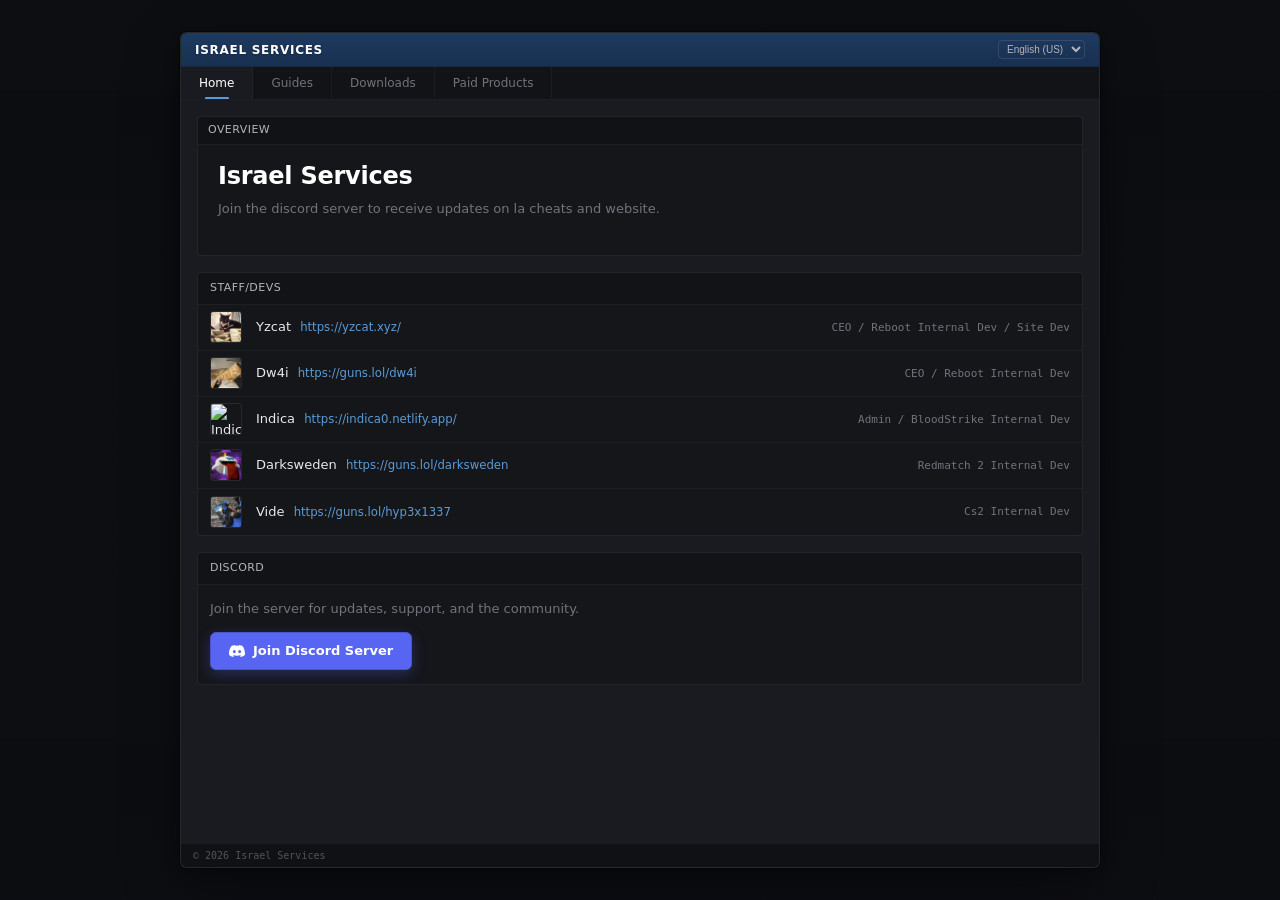
==== index.html @ 6ac948b0 "Add files via upload" ====
<!DOCTYPE html>
<html lang="en">
<head>
  <meta charset="UTF-8">
  <meta name="viewport" content="width=device-width, initial-scale=1">
  <title>Israel Services</title>
  <link rel="icon" href="https://cdn.discordapp.com/attachments/1360691056823373826/1532087254531702794/star_of_david_012-removebg-preview.png?ex=6a6b92f2&is=6a6a4172&hm=dc20c93ca51faea9f51946ade5fdf922f52044cd069295b09a28f26061ce1a10&">
  <link rel="stylesheet" href="css/style.css?v=1.1">
</head>
<body>
  <video class="bg-video" autoplay loop muted playsinline>
    <source src="Background.mp4" type="video/mp4">
  </video>
  <div class="bg-overlay"></div>
  <div class="page">
    <header>
      <span class="titlebar-text">ISRAEL SERVICES</span>
      <select class="lang-select" style="margin-left: auto; background: transparent; color: var(--text-secondary); border: 1px solid rgba(255,255,255,0.1); border-radius: 4px; padding: 2px 4px; font-size: 10px; cursor: pointer; outline: none;">
        <option value="en" style="background: var(--panel);" selected>English (US)</option>
        <option value="ar" style="background: var(--panel);">العربية</option>
        <option value="de" style="background: var(--panel);">Deutsch</option>
        <option value="es" style="background: var(--panel);">Español</option>
        <option value="fr" style="background: var(--panel);">Français</option>
        <option value="hi" style="background: var(--panel);">हिन्दी</option>
        <option value="no" style="background: var(--panel);">Norsk</option>
        <option value="pt" style="background: var(--panel);">Português</option>
        <option value="ru" style="background: var(--panel);">Русский</option>
        <option value="sv" style="background: var(--panel);">Svenska</option>
        <option value="tr" style="background: var(--panel);">Türkçe</option>
      </select>
    </header>
    <nav class="tabs">
      <a class="tab active" href="index.html" aria-current="page" data-i18n="nav_home">Home</a>
      <a class="tab" href="guides.html" data-i18n="nav_guides">Guides</a>
      <a class="tab" href="downloads.html" data-i18n="nav_downloads">Downloads</a>
      <a class="tab" href="paid.html" data-i18n="nav_paid">Paid Products</a>
    </nav>

    <main>
      <section class="hero panel">
        <div class="panel-titlebar" data-i18n="overview">Overview</div>
        <div class="panel-body">
          <h1>Israel Services</h1>
          <p data-i18n="hero_desc">Join the discord server to receive updates on la cheats and website.</p>

        </div>
      </section>

      <section>
        <h2 data-i18n="staff">Staff/Devs</h2>
        <ul>
          <li>
            <img src="assets/images/yzcat.webp" alt="Yzcat" onerror="this.src='assets/images/yzcat.jpg';this.style.display='none'">
            <div>
              <strong>Yzcat</strong> <a href="https://yzcat.xyz/" target="_blank" style="color: var(--accent); text-decoration: none; margin-left: 5px; font-size: 0.9em;">https://yzcat.xyz/</a>
            </div>
            <span>CEO / Reboot Internal Dev / Site Dev</span>
          </li>
          <li>
            <img src="assets/images/dw4i.webp" alt="Dw4i" onerror="this.src='assets/images/dw4i.jpg';this.style.display='none'">
            <div>
              <strong>Dw4i</strong> <a href="https://guns.lol/dw4i" target="_blank" style="color: var(--accent); text-decoration: none; margin-left: 5px; font-size: 0.9em;">https://guns.lol/dw4i</a>
            </div>
            <span>CEO / Reboot Internal Dev</span>
          </li>
          <li>
            <img src="https://cdn.discordapp.com/avatars/1219347439333408848/1c7a207c19d554fa464b6f616b1a1a2a.png?size=512" alt="Indica">
            <div>
              <strong>Indica</strong> <a href="https://indica0.netlify.app/" target="_blank" style="color: var(--accent); text-decoration: none; margin-left: 5px; font-size: 0.9em;">https://indica0.netlify.app/</a>
            </div>
            <span>Admin / BloodStrike Internal Dev</span>
          </li>
          <li>
            <img src="assets/images/darksweden.jpg" alt="darksweden">
            <div>
              <strong>Darksweden</strong> <a href="https://guns.lol/darksweden" target="_blank" style="color: var(--accent); text-decoration: none; margin-left: 5px; font-size: 0.9em;">https://guns.lol/darksweden</a>
            </div>
            <span>Redmatch 2 Internal Dev</span>
          </li>
          <li>
            <img src="assets/images/vide.png" alt="Vide">
            <div>
              <strong>Vide</strong> <a href="https://guns.lol/hyp3x1337" target="_blank" style="color: var(--accent); text-decoration: none; margin-left: 5px; font-size: 0.9em;">https://guns.lol/hyp3x1337</a>
            </div>
            <span>Cs2 Internal Dev</span>
          </li>
        </ul>
      </section>

      <section class="discord">
        <h2>Discord</h2>
        <p data-i18n="discord_desc">Join the server for updates, support, and the community.</p>
        <a class="btn btn-discord" href="https://discord.gg/vZ7yqrrRYp" target="_blank" rel="noopener noreferrer">
          <svg xmlns="http://www.w3.org/2000/svg" width="16" height="16" fill="currentColor" viewBox="0 0 16 16" style="margin-right: 8px;">
            <path d="M13.545 2.907a13.227 13.227 0 0 0-3.257-1.011.05.05 0 0 0-.052.025c-.141.25-.297.577-.406.833a12.19 12.19 0 0 0-3.658 0 8.258 8.258 0 0 0-.412-.833.051.051 0 0 0-.052-.025c-1.125.194-2.22.534-3.257 1.011a.041.041 0 0 0-.021.018C.356 6.024-.213 9.047.066 12.032c.001.014.01.028.021.037a13.276 13.276 0 0 0 3.995 2.02.05.05 0 0 0 .056-.019c.308-.42.582-.863.818-1.329a.05.05 0 0 0-.01-.059.051.051 0 0 0-.018-.011 8.875 8.875 0 0 1-1.248-.595.05.05 0 0 1-.02-.066.051.051 0 0 1 .015-.019c.084-.063.168-.129.248-.195a.05.05 0 0 1 .051-.007c2.619 1.196 5.454 1.196 8.041 0a.052.052 0 0 1 .053.007c.08.066.164.132.248.195a.051.051 0 0 1-.004.085 8.254 8.254 0 0 1-1.249.594.05.05 0 0 0-.03.03.052.052 0 0 0 .003.041c.24.465.515.909.817 1.329a.05.05 0 0 0 .056.019 13.235 13.235 0 0 0 4.001-2.02.049.049 0 0 0 .021-.037c.334-3.451-.559-6.449-2.366-9.106a.034.034 0 0 0-.02-.019Zm-8.198 7.307c-.789 0-1.438-.724-1.438-1.612 0-.889.637-1.613 1.438-1.613.807 0 1.45.73 1.438 1.613 0 .888-.637 1.612-1.438 1.612Zm5.316 0c-.788 0-1.438-.724-1.438-1.612 0-.889.637-1.613 1.438-1.613.807 0 1.451.73 1.438 1.613 0 .888-.631 1.612-1.438 1.612Z"/>
          </svg>
          <span data-i18n="discord_join">Join Discord Server</span>
        </a>
      </section>
    </main>

    <footer>
      <span>&copy; <span id="year"></span> Israel Services</span>
    </footer>
  </div>

  <script src="js/ui.js"></script>
  <script src="js/app.js"></script>
  <script src="js/translations.js"></script>
</body>
</html>
---- css/style.css ----
:root {
  color-scheme: dark;
  --bg: #0d0e12;
  --window: #15161a;
  --panel: #1a1b20;
  --panel-alt: #1e1f24;
  --control: #22232a;
  --control-hover: #2a2b33;
  --border: rgba(255, 255, 255, 0.06);
  --border-strong: rgba(255, 255, 255, 0.1);
  --accent: #5b9bd5;
  --accent-bright: #6ba5e7;
  --accent-dim: rgba(91, 155, 213, 0.15);
  --text: #e8e8ec;
  --text-secondary: #b4b5bc;
  --muted: #71737c;
  --disabled: #51535c;
  --font: "Segoe UI", -apple-system, BlinkMacSystemFont, "Inter", system-ui, sans-serif;
  --mono: "SF Mono", "Cascadia Mono", "JetBrains Mono", Consolas, monospace;
  --transition-fast: 120ms ease;
  --transition: 180ms ease;
}

*, *::before, *::after { box-sizing: border-box; }

html {
  min-height: 100%;
  background: var(--bg);
}

body {
  min-height: 100vh;
  margin: 0;
  padding: 32px;
  color: var(--text);
  background: transparent;
  font: 13px/1.5 var(--font);
  cursor: url('https://cdn.discordapp.com/attachments/1360691056823373826/1532117063576064151/sym66.png?ex=6a6baeb5&is=6a6a5d35&hm=2d549bf773ed6e1cca2a51659a1e5db580adaad75d03bdd988e25ba77d42a55d&'), auto;
  -webkit-font-smoothing: antialiased;
  -moz-osx-font-smoothing: grayscale;
}

.bg-video {
  position: fixed;
  top: 0;
  left: 0;
  width: 100%;
  height: 100%;
  object-fit: cover;
  z-index: -2;
  pointer-events: none;
}

.bg-overlay {
  position: fixed;
  top: 0;
  left: 0;
  width: 100%;
  height: 100%;
  background: linear-gradient(rgba(13, 14, 18, 0.78), rgba(13, 14, 18, 0.88));
  z-index: -1;
  pointer-events: none;
}

a { color: inherit; }

.bg, .page_transition { display: none; }

/* ── Window Shell ── */

.page, .wrap {
  width: min(920px, 100%);
  min-height: calc(100vh - 64px);
  margin: 0 auto;
  display: flex;
  flex-direction: column;
  overflow: hidden;
  background: var(--window);
  border: 1px solid rgba(255, 255, 255, 0.08);
  border-radius: 6px;
  box-shadow:
    0 0 0 1px rgba(0, 0, 0, 0.4),
    0 4px 24px rgba(0, 0, 0, 0.35),
    0 20px 60px rgba(0, 0, 0, 0.25);
}

/* ── Title Bar ── */

header, .hdr {
  display: flex;
  align-items: center;
  min-height: 34px;
  padding: 0 14px;
  background: linear-gradient(180deg, #1e3a5f 0%, #183050 100%);
  border-bottom: 1px solid rgba(0, 0, 0, 0.3);
  border-radius: 6px 6px 0 0;
  flex-shrink: 0;
}

.titlebar-text {
  color: #fff;
  font-size: 12px;
  font-weight: 600;
  letter-spacing: 0.06em;
  text-shadow: 0 1px 2px rgba(0, 0, 0, 0.25);
}

/* ── Tabs ── */

.tabs {
  display: flex;
  align-items: stretch;
  background: #121316;
  border-bottom: 1px solid rgba(255, 255, 255, 0.05);
  flex-shrink: 0;
}

.tab {
  position: relative;
  display: flex;
  align-items: center;
  padding: 0 18px;
  min-height: 32px;
  color: var(--muted);
  background: transparent;
  border: none;
  border-right: 1px solid rgba(255, 255, 255, 0.04);
  font: inherit;
  font-size: 12px;
  text-decoration: none;
  transition: color var(--transition-fast), background var(--transition-fast);
}

.tab::after {
  content: "";
  position: absolute;
  bottom: 0;
  left: 50%;
  width: 0;
  height: 2px;
  background: var(--accent);
  border-radius: 1px 1px 0 0;
  transition: width var(--transition), left var(--transition);
}

.tab:hover {
  color: var(--text-secondary);
  background: rgba(255, 255, 255, 0.03);
}

.tab.active, .tab[aria-current="page"] {
  color: #fff;
  background: var(--panel);
}

.tab.active::after, .tab[aria-current="page"]::after {
  width: 24px;
  left: calc(50% - 12px);
}

/* ── Main Content ── */

main {
  flex: 1;
  padding: 16px;
  background: var(--panel);
  overflow-y: auto;
}

/* ── Panels ── */

.panel {
  background: var(--window);
  border: 1px solid rgba(255, 255, 255, 0.06);
  border-radius: 4px;
  transition: border-color var(--transition);
}

.panel:hover {
  border-color: rgba(255, 255, 255, 0.1);
}

.panel-titlebar {
  display: flex;
  align-items: center;
  height: 28px;
  padding: 0 10px;
  color: var(--text-secondary);
  background: rgba(0, 0, 0, 0.15);
  border-bottom: 1px solid rgba(255, 255, 255, 0.05);
  border-radius: 4px 4px 0 0;
  font-size: 11px;
  font-weight: 500;
  text-transform: uppercase;
  letter-spacing: 0.04em;
}

.panel-body {
  padding: 18px 20px;
}

/* ── Hero ── */

.hero {
  margin: 0 0 16px;
}

.hero h1 {
  margin: 0 0 8px;
  color: #fff;
  font-size: 24px;
  font-weight: 600;
  line-height: 1.15;
  letter-spacing: -0.01em;
}

.hero p {
  max-width: 580px;
  margin: 0 0 18px;
  color: var(--muted);
  font-size: 13px;
  line-height: 1.55;
}

.hero-links {
  display: flex;
  flex-wrap: wrap;
  gap: 8px;
}

/* ── Buttons ── */

.btn, .hero-links a, .item-action {
  display: inline-flex;
  align-items: center;
  justify-content: center;
  white-space: nowrap;
  min-height: 30px;
  padding: 5px 14px;
  color: var(--text);
  background: var(--control);
  border: 1px solid var(--border-strong);
  border-radius: 4px;
  font: inherit;
  font-size: 12px;
  font-weight: 500;
  text-decoration: none;
  cursor: pointer;
  transition:
    background var(--transition-fast),
    border-color var(--transition-fast),
    color var(--transition-fast),
    transform 80ms ease;
}

.btn:hover, .hero-links a:hover, .item-action:hover {
  color: #fff;
  background: var(--control-hover);
  border-color: rgba(255, 255, 255, 0.15);
}

.btn:active, .hero-links a:active, .item-action:active {
  transform: scale(0.98);
}

.btn-accent {
  background: var(--accent);
  border-color: rgba(91, 155, 213, 0.4);
  color: #fff;
}

.btn-accent:hover {
  background: var(--accent-bright);
  border-color: rgba(91, 155, 213, 0.6);
}

.btn-discord {
  background: #5865F2;
  border: 1px solid #4a54c9;
  color: #fff;
  font-size: 13px;
  font-weight: 600;
  padding: 8px 18px;
  min-height: 38px;
  border-radius: 6px;
  box-shadow: 0 4px 14px rgba(88, 101, 242, 0.3);
  transition: all 0.2s ease;
}

.btn-discord:hover {
  background: #4752c4;
  border-color: #3f49ad;
  box-shadow: 0 6px 20px rgba(88, 101, 242, 0.45);
  transform: translateY(-2px);
  color: #fff;
}

/* ── Sections (Owners, Discord) ── */

section {
  margin: 16px 0 0;
  background: var(--window);
  border: 1px solid rgba(255, 255, 255, 0.06);
  border-radius: 4px;
  overflow: hidden;
}

section h2 {
  display: flex;
  align-items: center;
  height: 32px;
  margin: 0;
  padding: 0 12px;
  color: var(--text-secondary);
  background: rgba(0, 0, 0, 0.15);
  border-bottom: 1px solid rgba(255, 255, 255, 0.05);
  font-size: 11px;
  font-weight: 500;
  text-transform: uppercase;
  letter-spacing: 0.04em;
}

section ul {
  list-style: none;
  margin: 0;
  padding: 0;
}

section li {
  display: grid;
  grid-template-columns: 36px 1fr auto;
  align-items: center;
  gap: 10px;
  min-height: 46px;
  padding: 6px 12px;
  color: var(--text);
  border-bottom: 1px solid rgba(255, 255, 255, 0.04);
  text-decoration: none;
  transition: background var(--transition-fast);
}

section li:last-child { border-bottom: 0; }

section li:hover { background: rgba(255, 255, 255, 0.03); }

section li img {
  width: 32px;
  height: 32px;
  object-fit: cover;
  border-radius: 3px;
  border: 1px solid rgba(255, 255, 255, 0.08);
}

section li strong {
  color: var(--text);
  font-weight: 500;
  font-size: 13px;
}

section li span {
  color: var(--muted);
  font: 11px var(--mono);
}

.discord {
  background: var(--window);
}

.discord p {
  margin: 14px 12px;
  color: var(--muted);
  font-size: 13px;
}

.discord > a {
  margin: 0 12px 14px;
}

/* ── Back Button ── */

.back {
  display: inline-flex;
  align-items: center;
  min-height: 28px;
  margin: 0 0 14px;
  padding: 4px 12px;
  color: var(--muted);
  background: transparent;
  border: 1px solid var(--border);
  border-radius: 4px;
  font-size: 12px;
  text-decoration: none;
  transition: color var(--transition-fast), background var(--transition-fast), border-color var(--transition-fast);
}

.back:hover {
  color: var(--text);
  background: rgba(255, 255, 255, 0.04);
  border-color: var(--border-strong);
}

/* ── Data Table ── */

.items {
  background: var(--window);
  border: 1px solid rgba(255, 255, 255, 0.06);
  border-radius: 4px;
  overflow: hidden;
}

.item-columns {
  display: grid;
  grid-template-columns: 90px 180px 1fr 130px;
  min-height: 28px;
  color: var(--muted);
  background: rgba(0, 0, 0, 0.2);
  border-bottom: 1px solid rgba(255, 255, 255, 0.05);
  font: 500 10px/1 var(--mono);
  text-transform: uppercase;
  letter-spacing: 0.04em;
}

.item-columns span {
  display: flex;
  align-items: center;
  padding: 0 12px;
  border-right: 1px solid rgba(255, 255, 255, 0.04);
}

.item-columns span:last-child { border-right: 0; }

.item {
  display: grid;
  grid-template-columns: 90px 180px 1fr 130px;
  align-items: center;
  min-height: 54px;
  border-bottom: 1px solid rgba(255, 255, 255, 0.04);
  transition: background var(--transition-fast), box-shadow var(--transition-fast);
}

.item:last-child { border-bottom: 0; }

.item:hover {
  background: rgba(255, 255, 255, 0.025);
  box-shadow: inset 2px 0 0 var(--accent);
}

.item-top, .item h3, .item p, .item-action {
  margin: 0;
  padding: 8px 12px;
}

.item-top {
  border-right: 1px solid rgba(255, 255, 255, 0.04);
}

.item-tag {
  display: block;
  color: var(--accent);
  font: 600 11px var(--mono);
}

.item-meta {
  display: block;
  margin-top: 2px;
  color: var(--disabled);
  font: 10px var(--mono);
}

.item h3 {
  color: var(--text);
  font-size: 12.5px;
  font-weight: 500;
}

.item p {
  color: var(--muted);
  font-size: 11.5px;
  line-height: 1.45;
}

.item-action {
  min-height: 26px;
  margin-right: 10px;
  padding: 3px 10px;
  font-size: 11.5px;
}

/* ── Footer ── */

footer, .ftr {
  display: block;
  padding: 6px 12px;
  color: var(--disabled);
  background: rgba(0, 0, 0, 0.25);
  border-top: 1px solid rgba(255, 255, 255, 0.04);
  font: 10px var(--mono);
  flex-shrink: 0;
}

/* ── Product Cards ── */

.product-grid {
  display: grid;
  grid-template-columns: repeat(auto-fill, minmax(280px, 1fr));
  gap: 20px;
}

.product-card {
  background: #111111;
  border: 1px solid rgba(255, 255, 255, 0.05);
  border-radius: 8px;
  overflow: hidden;
  display: flex;
  flex-direction: column;
  transition: transform 0.2s ease, box-shadow 0.2s ease;
}

.product-card:hover {
  transform: translateY(-4px);
  box-shadow: 0 10px 24px rgba(0,0,0,0.5);
  border-color: rgba(255, 255, 255, 0.1);
}

.product-card-img {
  width: 100%;
  height: 160px;
  object-fit: cover;
  background: linear-gradient(135deg, #1f1f1f, #2a2a2a);
  position: relative;
  display: flex;
  align-items: center;
  justify-content: center;
  color: rgba(255, 255, 255, 0.2);
  font-size: 12px;
}

.product-status-badge {
  position: absolute;
  top: 10px;
  left: 10px;
  background: #22c55e;
  color: #fff;
  font-size: 10px;
  font-weight: 700;
  padding: 4px 8px;
  border-radius: 4px;
  text-transform: uppercase;
}

.product-card-body {
  padding: 18px;
  display: flex;
  flex-direction: column;
  flex: 1;
}

.product-meta {
  display: flex;
  justify-content: space-between;
  align-items: center;
  margin-bottom: 12px;
  font-size: 11px;
}

.product-featured {
  background: rgba(239, 68, 68, 0.15);
  color: #ef4444;
  padding: 4px 8px;
  border-radius: 4px;
  font-weight: 700;
  text-transform: uppercase;
  letter-spacing: 0.05em;
}

.product-stock {
  color: var(--muted);
  display: flex;
  align-items: center;
  gap: 5px;
  font-weight: 600;
}

.product-stock.out { color: #ef4444; }
.product-stock.in { color: #22c55e; }

.product-stock-dot {
  width: 6px;
  height: 6px;
  border-radius: 50%;
  background: currentColor;
}

.product-card h3 {
  margin: 0 0 16px;
  font-size: 18px;
  font-weight: 700;
  color: #fff;
}

.product-price-label {
  font-size: 10px;
  color: var(--muted);
  text-transform: uppercase;
  font-weight: 700;
  letter-spacing: 0.05em;
  margin-bottom: 2px;
}

.product-price {
  font-size: 26px;
  font-weight: 700;
  color: #fff;
  margin: 0 0 16px;
}

.product-features {
  list-style: none;
  padding: 0;
  margin: 0 0 20px;
  font-size: 13px;
  color: var(--muted);
}

.product-features li {
  display: flex;
  align-items: center;
  gap: 8px;
  margin-bottom: 8px;
}

.product-features svg {
  color: #ef4444;
}

.btn-purchase {
  margin-top: auto;
  width: 100%;
  padding: 14px;
  background: #ef4444;
  color: #fff;
  border: none;
  border-radius: 6px;
  font-weight: 700;
  font-size: 14px;
  cursor: pointer;
  transition: background 0.2s ease, transform 80ms ease;
  display: inline-flex;
  justify-content: center;
  align-items: center;
  gap: 6px;
  text-decoration: none;
}

.btn-purchase:hover {
  background: #dc2626;
  color: #fff;
}
.btn-purchase:active {
  transform: scale(0.98);
}

/* ── Modal ── */

.modal {
  position: fixed;
  top: 0;
  left: 0;
  width: 100%;
  height: 100%;
  background: rgba(0, 0, 0, 0.7);
  backdrop-filter: blur(4px);
  display: flex;
  align-items: center;
  justify-content: center;
  z-index: 10000;
  opacity: 0;
  pointer-events: none;
  transition: opacity 0.2s ease;
}

.modal.active {
  opacity: 1;
  pointer-events: auto;
}

.modal-content {
  background: #151515;
  border: 1px solid rgba(255, 255, 255, 0.08);
  border-radius: 8px;
  width: 100%;
  max-width: 400px;
  padding: 24px;
  transform: translateY(20px);
  transition: transform 0.2s ease;
  box-shadow: 0 10px 30px rgba(0,0,0,0.8);
  position: relative;
}

.modal.active .modal-content {
  transform: translateY(0);
}

.modal-close {
  position: absolute;
  top: 16px;
  right: 16px;
  background: none;
  border: none;
  color: var(--muted);
  cursor: pointer;
  padding: 4px;
}

.modal-close:hover {
  color: #fff;
}

.modal h3 {
  margin: 0 0 8px;
  font-size: 18px;
  color: #fff;
}

.modal p {
  margin: 0 0 20px;
  font-size: 13px;
  color: var(--muted);
}

.sub-options {
  display: flex;
  flex-direction: column;
  gap: 10px;
}

.sub-btn {
  display: flex;
  justify-content: space-between;
  align-items: center;
  padding: 14px 16px;
  background: rgba(255,255,255,0.03);
  border: 1px solid rgba(255,255,255,0.1);
  border-radius: 6px;
  color: #fff;
  font-family: inherit;
  font-weight: 600;
  font-size: 14px;
  cursor: pointer;
  transition: all 0.2s ease;
  text-decoration: none;
}

.sub-btn:hover {
  background: rgba(239, 68, 68, 0.1);
  border-color: #ef4444;
  color: #ef4444;
}

.sub-btn:active {
  transform: scale(0.98);
}

/* ── Responsive ── */

@media (max-width: 720px) {
  body { padding: 12px; }
  .page, .wrap { min-height: calc(100vh - 24px); border-radius: 4px; }
  header, .hdr { min-height: 30px; border-radius: 4px 4px 0 0; }
  .tabs { width: 100%; overflow-x: auto; -webkit-overflow-scrolling: touch; }
  .tab { flex: 1; justify-content: center; min-width: 0; min-height: 34px; padding: 0 10px; font-size: 11px; }
  main { padding: 10px; }
  .item { grid-template-columns: 70px 1fr auto; }
  .item-columns { grid-template-columns: 70px 1fr 100px; }
  .item-columns span:nth-child(3) { display: none; }
  .item p { grid-column: 2 / -1; padding-top: 0; }
  .item-action { grid-column: 3; grid-row: 1; }
}

@media (max-width: 480px) {
  body { padding: 0; }
  .page, .wrap { min-height: 100vh; border: 0; border-radius: 0; box-shadow: none; }
  header, .hdr { border-radius: 0; }
  .item { display: block; padding: 10px 12px; }
  .item-columns { display: none; }
  .item-top, .item h3, .item p { padding: 2px 0; border: 0; }
  .item-meta { display: inline; margin-left: 6px; }
  .item-action { margin: 8px 0 0; }
  section li { grid-template-columns: 30px 1fr; }
  section li span { grid-column: 2; }
}
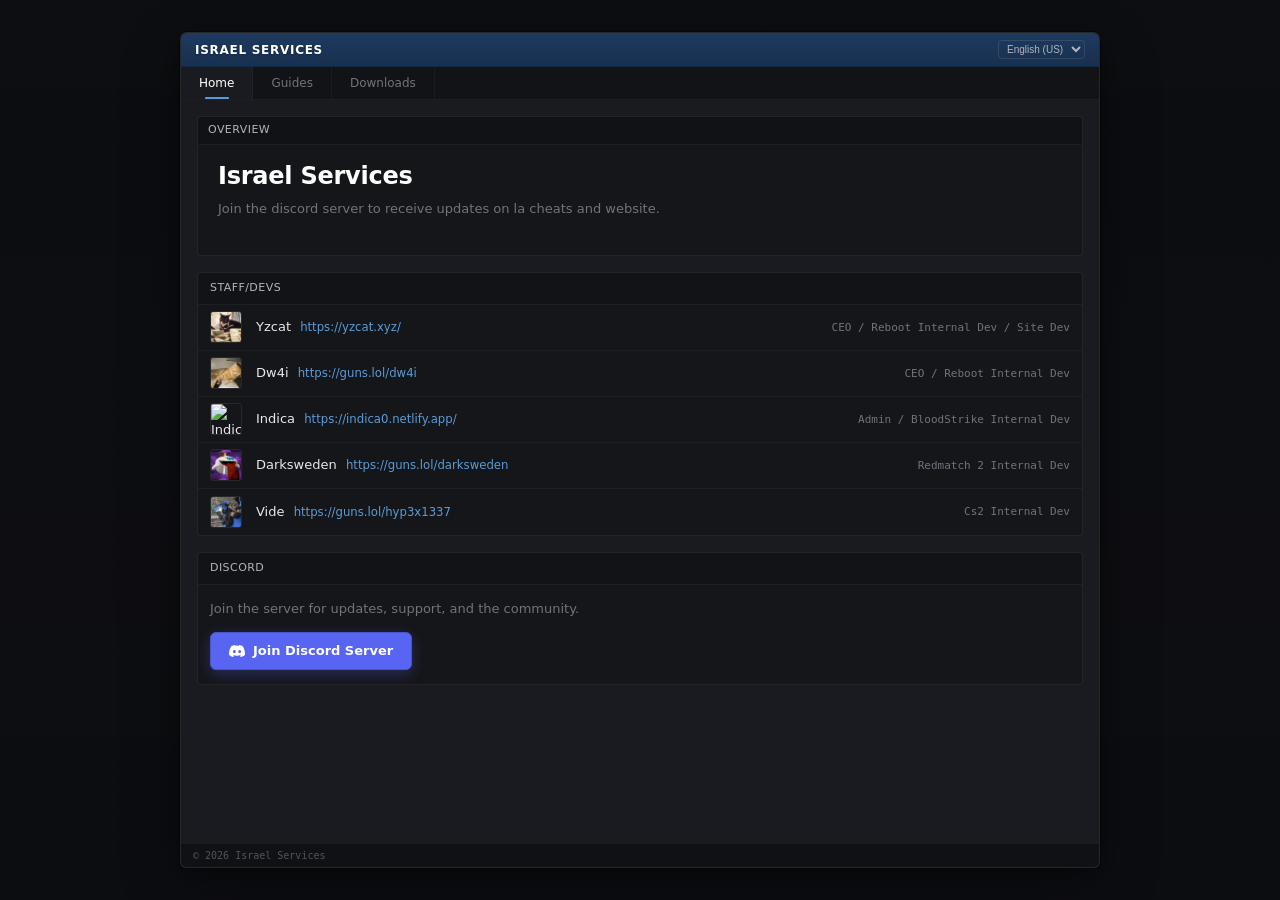
==== commit 06771d50: "Add files via upload" ====
--- a/index.html
+++ b/index.html
@@ -1,111 +1,111 @@
-<!DOCTYPE html>
-<html lang="en">
-<head>
-  <meta charset="UTF-8">
-  <meta name="viewport" content="width=device-width, initial-scale=1">
-  <title>Israel Services</title>
-  <link rel="icon" href="https://cdn.discordapp.com/attachments/1360691056823373826/1532087254531702794/star_of_david_012-removebg-preview.png?ex=6a6b92f2&is=6a6a4172&hm=dc20c93ca51faea9f51946ade5fdf922f52044cd069295b09a28f26061ce1a10&">
-  <link rel="stylesheet" href="css/style.css?v=1.1">
-</head>
-<body>
-  <video class="bg-video" autoplay loop muted playsinline>
-    <source src="Background.mp4" type="video/mp4">
-  </video>
-  <div class="bg-overlay"></div>
-  <div class="page">
-    <header>
-      <span class="titlebar-text">ISRAEL SERVICES</span>
-      <select class="lang-select" style="margin-left: auto; background: transparent; color: var(--text-secondary); border: 1px solid rgba(255,255,255,0.1); border-radius: 4px; padding: 2px 4px; font-size: 10px; cursor: pointer; outline: none;">
-        <option value="en" style="background: var(--panel);" selected>English (US)</option>
-        <option value="ar" style="background: var(--panel);">العربية</option>
-        <option value="de" style="background: var(--panel);">Deutsch</option>
-        <option value="es" style="background: var(--panel);">Español</option>
-        <option value="fr" style="background: var(--panel);">Français</option>
-        <option value="hi" style="background: var(--panel);">हिन्दी</option>
-        <option value="no" style="background: var(--panel);">Norsk</option>
-        <option value="pt" style="background: var(--panel);">Português</option>
-        <option value="ru" style="background: var(--panel);">Русский</option>
-        <option value="sv" style="background: var(--panel);">Svenska</option>
-        <option value="tr" style="background: var(--panel);">Türkçe</option>
-      </select>
-    </header>
-    <nav class="tabs">
-      <a class="tab active" href="index.html" aria-current="page" data-i18n="nav_home">Home</a>
-      <a class="tab" href="guides.html" data-i18n="nav_guides">Guides</a>
-      <a class="tab" href="downloads.html" data-i18n="nav_downloads">Downloads</a>
-      <a class="tab" href="paid.html" data-i18n="nav_paid">Paid Products</a>
-    </nav>
-
-    <main>
-      <section class="hero panel">
-        <div class="panel-titlebar" data-i18n="overview">Overview</div>
-        <div class="panel-body">
-          <h1>Israel Services</h1>
-          <p data-i18n="hero_desc">Join the discord server to receive updates on la cheats and website.</p>
-
-        </div>
-      </section>
-
-      <section>
-        <h2 data-i18n="staff">Staff/Devs</h2>
-        <ul>
-          <li>
-            <img src="assets/images/yzcat.webp" alt="Yzcat" onerror="this.src='assets/images/yzcat.jpg';this.style.display='none'">
-            <div>
-              <strong>Yzcat</strong> <a href="https://yzcat.xyz/" target="_blank" style="color: var(--accent); text-decoration: none; margin-left: 5px; font-size: 0.9em;">https://yzcat.xyz/</a>
-            </div>
-            <span>CEO / Reboot Internal Dev / Site Dev</span>
-          </li>
-          <li>
-            <img src="assets/images/dw4i.webp" alt="Dw4i" onerror="this.src='assets/images/dw4i.jpg';this.style.display='none'">
-            <div>
-              <strong>Dw4i</strong> <a href="https://guns.lol/dw4i" target="_blank" style="color: var(--accent); text-decoration: none; margin-left: 5px; font-size: 0.9em;">https://guns.lol/dw4i</a>
-            </div>
-            <span>CEO / Reboot Internal Dev</span>
-          </li>
-          <li>
-            <img src="https://cdn.discordapp.com/avatars/1219347439333408848/1c7a207c19d554fa464b6f616b1a1a2a.png?size=512" alt="Indica">
-            <div>
-              <strong>Indica</strong> <a href="https://indica0.netlify.app/" target="_blank" style="color: var(--accent); text-decoration: none; margin-left: 5px; font-size: 0.9em;">https://indica0.netlify.app/</a>
-            </div>
-            <span>Admin / BloodStrike Internal Dev</span>
-          </li>
-          <li>
-            <img src="assets/images/darksweden.jpg" alt="darksweden">
-            <div>
-              <strong>Darksweden</strong> <a href="https://guns.lol/darksweden" target="_blank" style="color: var(--accent); text-decoration: none; margin-left: 5px; font-size: 0.9em;">https://guns.lol/darksweden</a>
-            </div>
-            <span>Redmatch 2 Internal Dev</span>
-          </li>
-          <li>
-            <img src="assets/images/vide.png" alt="Vide">
-            <div>
-              <strong>Vide</strong> <a href="https://guns.lol/hyp3x1337" target="_blank" style="color: var(--accent); text-decoration: none; margin-left: 5px; font-size: 0.9em;">https://guns.lol/hyp3x1337</a>
-            </div>
-            <span>Cs2 Internal Dev</span>
-          </li>
-        </ul>
-      </section>
-
-      <section class="discord">
-        <h2>Discord</h2>
-        <p data-i18n="discord_desc">Join the server for updates, support, and the community.</p>
-        <a class="btn btn-discord" href="https://discord.gg/vZ7yqrrRYp" target="_blank" rel="noopener noreferrer">
-          <svg xmlns="http://www.w3.org/2000/svg" width="16" height="16" fill="currentColor" viewBox="0 0 16 16" style="margin-right: 8px;">
-            <path d="M13.545 2.907a13.227 13.227 0 0 0-3.257-1.011.05.05 0 0 0-.052.025c-.141.25-.297.577-.406.833a12.19 12.19 0 0 0-3.658 0 8.258 8.258 0 0 0-.412-.833.051.051 0 0 0-.052-.025c-1.125.194-2.22.534-3.257 1.011a.041.041 0 0 0-.021.018C.356 6.024-.213 9.047.066 12.032c.001.014.01.028.021.037a13.276 13.276 0 0 0 3.995 2.02.05.05 0 0 0 .056-.019c.308-.42.582-.863.818-1.329a.05.05 0 0 0-.01-.059.051.051 0 0 0-.018-.011 8.875 8.875 0 0 1-1.248-.595.05.05 0 0 1-.02-.066.051.051 0 0 1 .015-.019c.084-.063.168-.129.248-.195a.05.05 0 0 1 .051-.007c2.619 1.196 5.454 1.196 8.041 0a.052.052 0 0 1 .053.007c.08.066.164.132.248.195a.051.051 0 0 1-.004.085 8.254 8.254 0 0 1-1.249.594.05.05 0 0 0-.03.03.052.052 0 0 0 .003.041c.24.465.515.909.817 1.329a.05.05 0 0 0 .056.019 13.235 13.235 0 0 0 4.001-2.02.049.049 0 0 0 .021-.037c.334-3.451-.559-6.449-2.366-9.106a.034.034 0 0 0-.02-.019Zm-8.198 7.307c-.789 0-1.438-.724-1.438-1.612 0-.889.637-1.613 1.438-1.613.807 0 1.45.73 1.438 1.613 0 .888-.637 1.612-1.438 1.612Zm5.316 0c-.788 0-1.438-.724-1.438-1.612 0-.889.637-1.613 1.438-1.613.807 0 1.451.73 1.438 1.613 0 .888-.631 1.612-1.438 1.612Z"/>
-          </svg>
-          <span data-i18n="discord_join">Join Discord Server</span>
-        </a>
-      </section>
-    </main>
-
-    <footer>
-      <span>&copy; <span id="year"></span> Israel Services</span>
-    </footer>
-  </div>
-
-  <script src="js/ui.js"></script>
-  <script src="js/app.js"></script>
-  <script src="js/translations.js"></script>
-</body>
-</html>
+<!DOCTYPE html>
+<html lang="en">
+<head>
+  <meta charset="UTF-8">
+  <meta name="viewport" content="width=device-width, initial-scale=1">
+  <title>Israel Services</title>
+  <link rel="icon" href="https://cdn.discordapp.com/attachments/1360691056823373826/1532087254531702794/star_of_david_012-removebg-preview.png?ex=6a6b92f2&is=6a6a4172&hm=dc20c93ca51faea9f51946ade5fdf922f52044cd069295b09a28f26061ce1a10&">
+  <link rel="stylesheet" href="css/style.css?v=1.1">
+</head>
+<body>
+  <video class="bg-video" autoplay loop muted playsinline>
+    <source src="Background.mp4" type="video/mp4">
+  </video>
+  <div class="bg-overlay"></div>
+  <div class="page">
+    <header>
+      <span class="titlebar-text">ISRAEL SERVICES</span>
+      <select class="lang-select" style="margin-left: auto; background: transparent; color: var(--text-secondary); border: 1px solid rgba(255,255,255,0.1); border-radius: 4px; padding: 2px 4px; font-size: 10px; cursor: pointer; outline: none;">
+        <option value="en" style="background: var(--panel);" selected>English (US)</option>
+        <option value="ar" style="background: var(--panel);">العربية</option>
+        <option value="de" style="background: var(--panel);">Deutsch</option>
+        <option value="es" style="background: var(--panel);">Español</option>
+        <option value="fr" style="background: var(--panel);">Français</option>
+        <option value="hi" style="background: var(--panel);">हिन्दी</option>
+        <option value="no" style="background: var(--panel);">Norsk</option>
+        <option value="pt" style="background: var(--panel);">Português</option>
+        <option value="ru" style="background: var(--panel);">Русский</option>
+        <option value="sv" style="background: var(--panel);">Svenska</option>
+        <option value="tr" style="background: var(--panel);">Türkçe</option>
+      </select>
+    </header>
+    <nav class="tabs">
+      <a class="tab active" href="index.html" aria-current="page" data-i18n="nav_home">Home</a>
+      <a class="tab" href="guides.html" data-i18n="nav_guides">Guides</a>
+      <a class="tab" href="downloads.html" data-i18n="nav_downloads">Downloads</a>
+
+    </nav>
+
+    <main>
+      <section class="hero panel">
+        <div class="panel-titlebar" data-i18n="overview">Overview</div>
+        <div class="panel-body">
+          <h1>Israel Services</h1>
+          <p data-i18n="hero_desc">Join the discord server to receive updates on la cheats and website.</p>
+
+        </div>
+      </section>
+
+      <section>
+        <h2 data-i18n="staff">Staff/Devs</h2>
+        <ul>
+          <li>
+            <img src="assets/images/yzcat.webp" alt="Yzcat" onerror="this.src='assets/images/yzcat.jpg';this.style.display='none'">
+            <div>
+              <strong>Yzcat</strong> <a href="https://yzcat.xyz/" target="_blank" style="color: var(--accent); text-decoration: none; margin-left: 5px; font-size: 0.9em;">https://yzcat.xyz/</a>
+            </div>
+            <span>CEO / Reboot Internal Dev / Site Dev</span>
+          </li>
+          <li>
+            <img src="assets/images/dw4i.webp" alt="Dw4i" onerror="this.src='assets/images/dw4i.jpg';this.style.display='none'">
+            <div>
+              <strong>Dw4i</strong> <a href="https://guns.lol/dw4i" target="_blank" style="color: var(--accent); text-decoration: none; margin-left: 5px; font-size: 0.9em;">https://guns.lol/dw4i</a>
+            </div>
+            <span>CEO / Reboot Internal Dev</span>
+          </li>
+          <li>
+            <img src="https://cdn.discordapp.com/avatars/1219347439333408848/1c7a207c19d554fa464b6f616b1a1a2a.png?size=512" alt="Indica">
+            <div>
+              <strong>Indica</strong> <a href="https://indica0.netlify.app/" target="_blank" style="color: var(--accent); text-decoration: none; margin-left: 5px; font-size: 0.9em;">https://indica0.netlify.app/</a>
+            </div>
+            <span>Admin / BloodStrike Internal Dev</span>
+          </li>
+          <li>
+            <img src="assets/images/darksweden.jpg" alt="darksweden">
+            <div>
+              <strong>Darksweden</strong> <a href="https://guns.lol/darksweden" target="_blank" style="color: var(--accent); text-decoration: none; margin-left: 5px; font-size: 0.9em;">https://guns.lol/darksweden</a>
+            </div>
+            <span>Redmatch 2 Internal Dev</span>
+          </li>
+          <li>
+            <img src="assets/images/vide.png" alt="Vide">
+            <div>
+              <strong>Vide</strong> <a href="https://guns.lol/hyp3x1337" target="_blank" style="color: var(--accent); text-decoration: none; margin-left: 5px; font-size: 0.9em;">https://guns.lol/hyp3x1337</a>
+            </div>
+            <span>Cs2 Internal Dev</span>
+          </li>
+        </ul>
+      </section>
+
+      <section class="discord">
+        <h2>Discord</h2>
+        <p data-i18n="discord_desc">Join the server for updates, support, and the community.</p>
+        <a class="btn btn-discord" href="https://discord.gg/vZ7yqrrRYp" target="_blank" rel="noopener noreferrer">
+          <svg xmlns="http://www.w3.org/2000/svg" width="16" height="16" fill="currentColor" viewBox="0 0 16 16" style="margin-right: 8px;">
+            <path d="M13.545 2.907a13.227 13.227 0 0 0-3.257-1.011.05.05 0 0 0-.052.025c-.141.25-.297.577-.406.833a12.19 12.19 0 0 0-3.658 0 8.258 8.258 0 0 0-.412-.833.051.051 0 0 0-.052-.025c-1.125.194-2.22.534-3.257 1.011a.041.041 0 0 0-.021.018C.356 6.024-.213 9.047.066 12.032c.001.014.01.028.021.037a13.276 13.276 0 0 0 3.995 2.02.05.05 0 0 0 .056-.019c.308-.42.582-.863.818-1.329a.05.05 0 0 0-.01-.059.051.051 0 0 0-.018-.011 8.875 8.875 0 0 1-1.248-.595.05.05 0 0 1-.02-.066.051.051 0 0 1 .015-.019c.084-.063.168-.129.248-.195a.05.05 0 0 1 .051-.007c2.619 1.196 5.454 1.196 8.041 0a.052.052 0 0 1 .053.007c.08.066.164.132.248.195a.051.051 0 0 1-.004.085 8.254 8.254 0 0 1-1.249.594.05.05 0 0 0-.03.03.052.052 0 0 0 .003.041c.24.465.515.909.817 1.329a.05.05 0 0 0 .056.019 13.235 13.235 0 0 0 4.001-2.02.049.049 0 0 0 .021-.037c.334-3.451-.559-6.449-2.366-9.106a.034.034 0 0 0-.02-.019Zm-8.198 7.307c-.789 0-1.438-.724-1.438-1.612 0-.889.637-1.613 1.438-1.613.807 0 1.45.73 1.438 1.613 0 .888-.637 1.612-1.438 1.612Zm5.316 0c-.788 0-1.438-.724-1.438-1.612 0-.889.637-1.613 1.438-1.613.807 0 1.451.73 1.438 1.613 0 .888-.631 1.612-1.438 1.612Z"/>
+          </svg>
+          <span data-i18n="discord_join">Join Discord Server</span>
+        </a>
+      </section>
+    </main>
+
+    <footer>
+      <span>&copy; <span id="year"></span> Israel Services</span>
+    </footer>
+  </div>
+
+  <script src="js/ui.js"></script>
+  <script src="js/app.js"></script>
+  <script src="js/translations.js"></script>
+</body>
+</html>
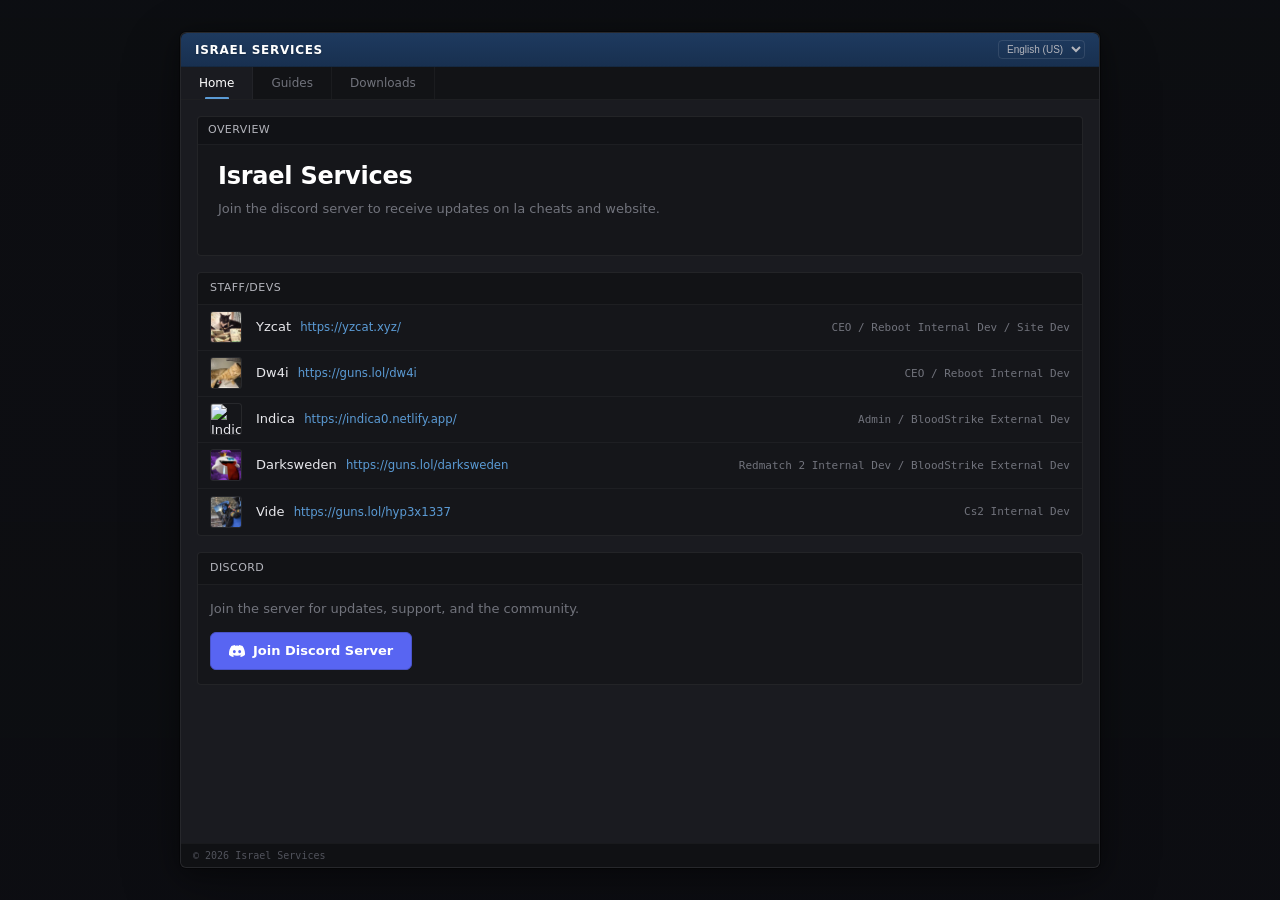
==== commit 98efc4ec: "Add files via upload" ====
--- a/index.html
+++ b/index.html
@@ -68,14 +68,14 @@
             <div>
               <strong>Indica</strong> <a href="https://indica0.netlify.app/" target="_blank" style="color: var(--accent); text-decoration: none; margin-left: 5px; font-size: 0.9em;">https://indica0.netlify.app/</a>
             </div>
-            <span>Admin / BloodStrike Internal Dev</span>
+            <span>Admin / BloodStrike External Dev</span>
           </li>
           <li>
             <img src="assets/images/darksweden.jpg" alt="darksweden">
             <div>
               <strong>Darksweden</strong> <a href="https://guns.lol/darksweden" target="_blank" style="color: var(--accent); text-decoration: none; margin-left: 5px; font-size: 0.9em;">https://guns.lol/darksweden</a>
             </div>
-            <span>Redmatch 2 Internal Dev</span>
+            <span>Redmatch 2 Internal Dev / BloodStrike External Dev</span>
           </li>
           <li>
             <img src="assets/images/vide.png" alt="Vide">
--- a/css/style.css
+++ b/css/style.css
@@ -283,15 +283,12 @@
   padding: 8px 18px;
   min-height: 38px;
   border-radius: 6px;
-  box-shadow: 0 4px 14px rgba(88, 101, 242, 0.3);
   transition: all 0.2s ease;
 }
 
 .btn-discord:hover {
   background: #4752c4;
   border-color: #3f49ad;
-  box-shadow: 0 6px 20px rgba(88, 101, 242, 0.45);
-  transform: translateY(-2px);
   color: #fff;
 }
 
@@ -789,3 +786,31 @@
   section li { grid-template-columns: 30px 1fr; }
   section li span { grid-column: 2; }
 }
+
+/* Snowflakes */
+.snowflake {
+  position: fixed;
+  top: -10vh;
+  color: #add8e6; /* Light Blue */
+  font-family: Arial, sans-serif;
+  text-shadow: 0 0 10px rgba(91, 155, 213, 0.8), 0 0 20px rgba(91, 155, 213, 0.6);
+  pointer-events: none;
+  z-index: -1; /* Placed between video and content */
+  user-select: none;
+  will-change: transform, top;
+}
+
+@keyframes fall {
+  0% {
+    top: -10vh;
+  }
+  100% {
+    top: 110vh;
+  }
+}
+@keyframes sway {
+  0% { transform: translateX(0px) rotate(0deg); }
+  33% { transform: translateX(30px) rotate(120deg); }
+  66% { transform: translateX(-30px) rotate(240deg); }
+  100% { transform: translateX(0px) rotate(360deg); }
+}
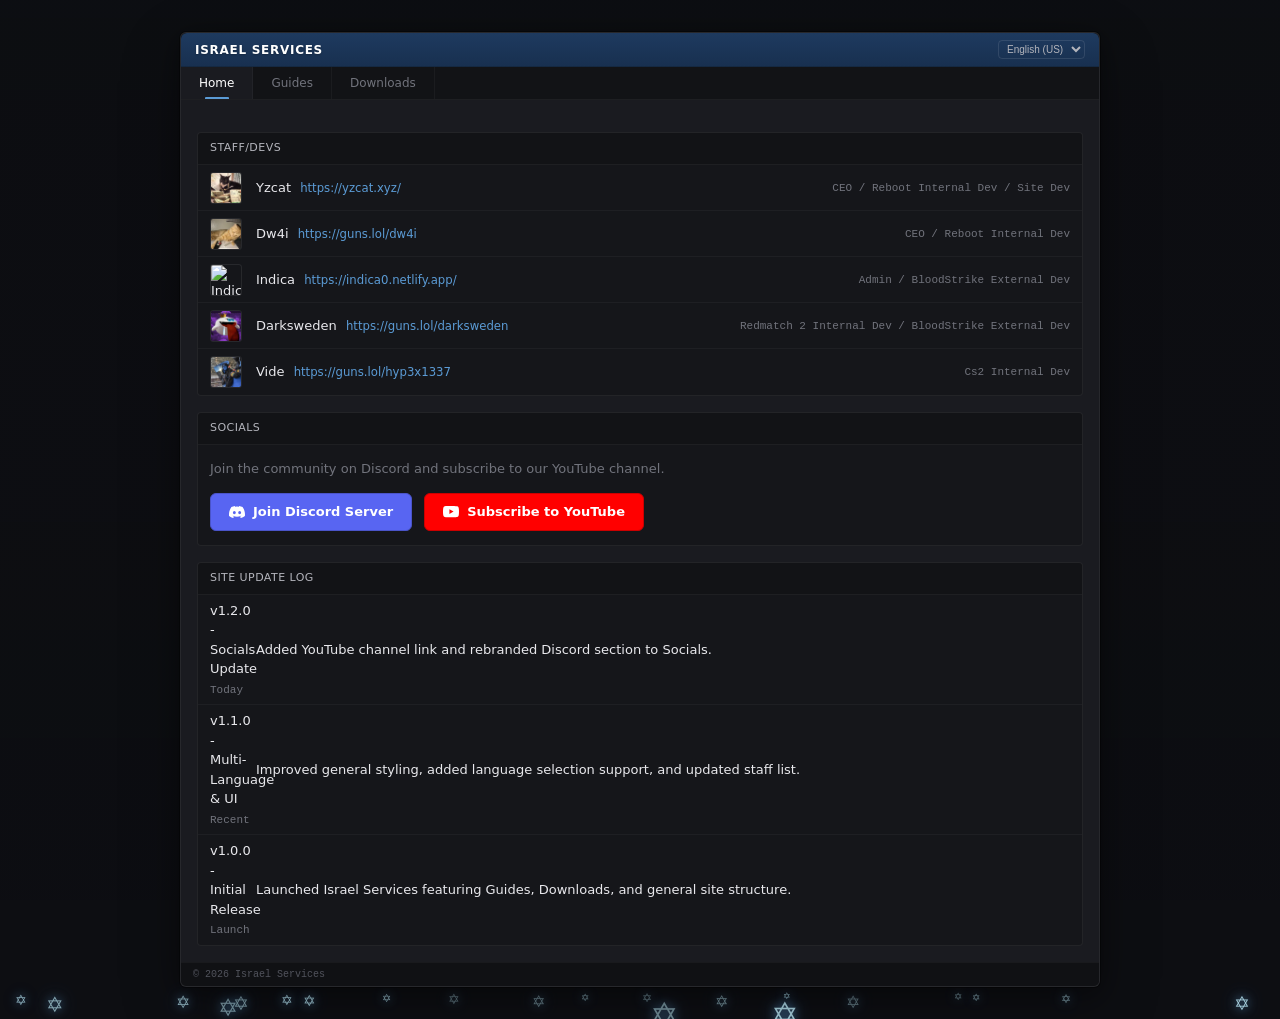
==== commit fada8535: "Add files via upload" ====
--- a/index.html
+++ b/index.html
@@ -37,14 +37,6 @@
     </nav>
 
     <main>
-      <section class="hero panel">
-        <div class="panel-titlebar" data-i18n="overview">Overview</div>
-        <div class="panel-body">
-          <h1>Israel Services</h1>
-          <p data-i18n="hero_desc">Join the discord server to receive updates on la cheats and website.</p>
-
-        </div>
-      </section>
 
       <section>
         <h2 data-i18n="staff">Staff/Devs</h2>
@@ -87,15 +79,50 @@
         </ul>
       </section>
 
-      <section class="discord">
-        <h2>Discord</h2>
-        <p data-i18n="discord_desc">Join the server for updates, support, and the community.</p>
-        <a class="btn btn-discord" href="https://discord.gg/vZ7yqrrRYp" target="_blank" rel="noopener noreferrer">
-          <svg xmlns="http://www.w3.org/2000/svg" width="16" height="16" fill="currentColor" viewBox="0 0 16 16" style="margin-right: 8px;">
-            <path d="M13.545 2.907a13.227 13.227 0 0 0-3.257-1.011.05.05 0 0 0-.052.025c-.141.25-.297.577-.406.833a12.19 12.19 0 0 0-3.658 0 8.258 8.258 0 0 0-.412-.833.051.051 0 0 0-.052-.025c-1.125.194-2.22.534-3.257 1.011a.041.041 0 0 0-.021.018C.356 6.024-.213 9.047.066 12.032c.001.014.01.028.021.037a13.276 13.276 0 0 0 3.995 2.02.05.05 0 0 0 .056-.019c.308-.42.582-.863.818-1.329a.05.05 0 0 0-.01-.059.051.051 0 0 0-.018-.011 8.875 8.875 0 0 1-1.248-.595.05.05 0 0 1-.02-.066.051.051 0 0 1 .015-.019c.084-.063.168-.129.248-.195a.05.05 0 0 1 .051-.007c2.619 1.196 5.454 1.196 8.041 0a.052.052 0 0 1 .053.007c.08.066.164.132.248.195a.051.051 0 0 1-.004.085 8.254 8.254 0 0 1-1.249.594.05.05 0 0 0-.03.03.052.052 0 0 0 .003.041c.24.465.515.909.817 1.329a.05.05 0 0 0 .056.019 13.235 13.235 0 0 0 4.001-2.02.049.049 0 0 0 .021-.037c.334-3.451-.559-6.449-2.366-9.106a.034.034 0 0 0-.02-.019Zm-8.198 7.307c-.789 0-1.438-.724-1.438-1.612 0-.889.637-1.613 1.438-1.613.807 0 1.45.73 1.438 1.613 0 .888-.637 1.612-1.438 1.612Zm5.316 0c-.788 0-1.438-.724-1.438-1.612 0-.889.637-1.613 1.438-1.613.807 0 1.451.73 1.438 1.613 0 .888-.631 1.612-1.438 1.612Z"/>
-          </svg>
-          <span data-i18n="discord_join">Join Discord Server</span>
-        </a>
+      <section class="socials">
+        <h2 data-i18n="socials">Socials</h2>
+        <p data-i18n="socials_desc">Join the community on Discord and subscribe to our YouTube channel.</p>
+        <div class="social-buttons">
+          <a class="btn btn-discord" href="https://discord.gg/vZ7yqrrRYp" target="_blank" rel="noopener noreferrer">
+            <svg xmlns="http://www.w3.org/2000/svg" width="16" height="16" fill="currentColor" viewBox="0 0 16 16" style="margin-right: 8px;">
+              <path d="M13.545 2.907a13.227 13.227 0 0 0-3.257-1.011.05.05 0 0 0-.052.025c-.141.25-.297.577-.406.833a12.19 12.19 0 0 0-3.658 0 8.258 8.258 0 0 0-.412-.833.051.051 0 0 0-.052-.025c-1.125.194-2.22.534-3.257 1.011a.041.041 0 0 0-.021.018C.356 6.024-.213 9.047.066 12.032c.001.014.01.028.021.037a13.276 13.276 0 0 0 3.995 2.02.05.05 0 0 0 .056-.019c.308-.42.582-.863.818-1.329a.05.05 0 0 0-.01-.059.051.051 0 0 0-.018-.011 8.875 8.875 0 0 1-1.248-.595.05.05 0 0 1-.02-.066.051.051 0 0 1 .015-.019c.084-.063.168-.129.248-.195a.05.05 0 0 1 .051-.007c2.619 1.196 5.454 1.196 8.041 0a.052.052 0 0 1 .053.007c.08.066.164.132.248.195a.051.051 0 0 1-.004.085 8.254 8.254 0 0 1-1.249.594.05.05 0 0 0-.03.03.052.052 0 0 0 .003.041c.24.465.515.909.817 1.329a.05.05 0 0 0 .056.019 13.235 13.235 0 0 0 4.001-2.02.049.049 0 0 0 .021-.037c.334-3.451-.559-6.449-2.366-9.106a.034.034 0 0 0-.02-.019Zm-8.198 7.307c-.789 0-1.438-.724-1.438-1.612 0-.889.637-1.613 1.438-1.613.807 0 1.45.73 1.438 1.613 0 .888-.637 1.612-1.438 1.612Zm5.316 0c-.788 0-1.438-.724-1.438-1.612 0-.889.637-1.613 1.438-1.613.807 0 1.451.73 1.438 1.613 0 .888-.631 1.612-1.438 1.612Z"/>
+            </svg>
+            <span data-i18n="discord_join">Join Discord Server</span>
+          </a>
+          <a class="btn btn-youtube" href="https://www.youtube.com/@IsraelServicesXyz" target="_blank" rel="noopener noreferrer">
+            <svg xmlns="http://www.w3.org/2000/svg" width="16" height="16" fill="currentColor" viewBox="0 0 16 16" style="margin-right: 8px;">
+              <path d="M8.051 1.999h.089c.822.003 4.987.033 6.11.335a2.01 2.01 0 0 1 1.415 1.42c.101.38.172.883.22 1.402l.01.104.022.26.008.104c.065.914.073 1.77.074 1.957v.075c-.001.194-.01 1.108-.082 2.06l-.008.105-.009.104c-.05.572-.124 1.14-.235 1.558a2.007 2.007 0 0 1-1.415 1.42c-1.16.312-5.569.334-6.18.335h-.142c-.309 0-1.587-.006-2.927-.052l-.17-.006-.087-.004-.171-.007-.171-.007c-1.11-.049-2.167-.128-2.654-.26a2.007 2.007 0 0 1-1.415-1.419c-.111-.417-.185-.986-.235-1.558L.09 9.82l-.008-.104A31.4 31.4 0 0 1 0 7.68v-.123c.002-.215.01-.958.064-1.778l.007-.103.003-.052.008-.104.022-.26.01-.104c.048-.519.119-1.023.22-1.402a2.007 2.007 0 0 1 1.415-1.42c.487-.13 1.544-.21 2.654-.26l.17-.007.172-.006.086-.003.171-.007A99.788 99.788 0 0 1 7.858 2h.193zM6.4 5.209v4.818l4.157-2.408L6.4 5.209z"/>
+            </svg>
+            <span data-i18n="youtube_sub">Subscribe to YouTube</span>
+          </a>
+        </div>
+      </section>
+
+      <section class="update-log">
+        <h2 data-i18n="update_log">Site Update Log</h2>
+        <ul class="log-list">
+          <li>
+            <div class="log-header">
+              <strong>v1.2.0 - Socials Update</strong>
+              <span>Today</span>
+            </div>
+            <p class="log-content">Added YouTube channel link and rebranded Discord section to Socials.</p>
+          </li>
+          <li>
+            <div class="log-header">
+              <strong>v1.1.0 - Multi-Language & UI</strong>
+              <span>Recent</span>
+            </div>
+            <p class="log-content">Improved general styling, added language selection support, and updated staff list.</p>
+          </li>
+          <li>
+            <div class="log-header">
+              <strong>v1.0.0 - Initial Release</strong>
+              <span>Launch</span>
+            </div>
+            <p class="log-content">Launched Israel Services featuring Guides, Downloads, and general site structure.</p>
+          </li>
+        </ul>
       </section>
     </main>
 
--- a/css/style.css
+++ b/css/style.css
@@ -292,6 +292,24 @@
   color: #fff;
 }
 
+.btn-youtube {
+  background: #FF0000;
+  border: 1px solid #cc0000;
+  color: #fff;
+  font-size: 13px;
+  font-weight: 600;
+  padding: 8px 18px;
+  min-height: 38px;
+  border-radius: 6px;
+  transition: all 0.2s ease;
+}
+
+.btn-youtube:hover {
+  background: #cc0000;
+  border-color: #990000;
+  color: #fff;
+}
+
 /* ── Sections (Owners, Discord) ── */
 
 section {
@@ -359,18 +377,21 @@
   font: 11px var(--mono);
 }
 
-.discord {
+.socials {
   background: var(--window);
 }
 
-.discord p {
+.socials p {
   margin: 14px 12px;
   color: var(--muted);
   font-size: 13px;
 }
 
-.discord > a {
+.socials .social-buttons {
+  display: flex;
+  gap: 12px;
   margin: 0 12px 14px;
+  flex-wrap: wrap;
 }
 
 /* ── Back Button ── */
@@ -814,3 +835,50 @@
   66% { transform: translateX(-30px) rotate(240deg); }
   100% { transform: translateX(0px) rotate(360deg); }
 }
+
+ / *    % %  U p d a t e   L o g    % %  * / 
+ . l o g - l i s t   { 
+     l i s t - s t y l e :   n o n e ; 
+     p a d d i n g :   0 ; 
+     m a r g i n :   0 ; 
+ } 
+ 
+ . u p d a t e - l o g   l i   { 
+     d i s p l a y :   b l o c k ; 
+     p a d d i n g :   1 2 p x   2 0 p x ; 
+     m a r g i n :   0 ; 
+     m i n - h e i g h t :   a u t o ; 
+     b o r d e r - b o t t o m :   1 p x   s o l i d   r g b a ( 2 5 5 ,   2 5 5 ,   2 5 5 ,   0 . 0 5 ) ; 
+ } 
+ 
+ . u p d a t e - l o g   l i : l a s t - c h i l d   { 
+     b o r d e r - b o t t o m :   n o n e ; 
+ } 
+ 
+ . l o g - h e a d e r   { 
+     d i s p l a y :   f l e x ; 
+     j u s t i f y - c o n t e n t :   s p a c e - b e t w e e n ; 
+     a l i g n - i t e m s :   c e n t e r ; 
+     m a r g i n - b o t t o m :   6 p x ; 
+ } 
+ 
+ . l o g - h e a d e r   s t r o n g   { 
+     f o n t - s i z e :   1 4 p x ; 
+     c o l o r :   v a r ( - - a c c e n t ) ; 
+ } 
+ 
+ . l o g - h e a d e r   s p a n   { 
+     f o n t - s i z e :   1 1 p x ; 
+     c o l o r :   v a r ( - - m u t e d ) ; 
+     f o n t - f a m i l y :   v a r ( - - m o n o ) ; 
+ } 
+ 
+ . l o g - c o n t e n t   { 
+     f o n t - s i z e :   1 3 p x ; 
+     c o l o r :   v a r ( - - t e x t - s e c o n d a r y ) ; 
+     l i n e - h e i g h t :   1 . 5 ; 
+     m a r g i n :   0 ; 
+ } 
+ + 
+ 
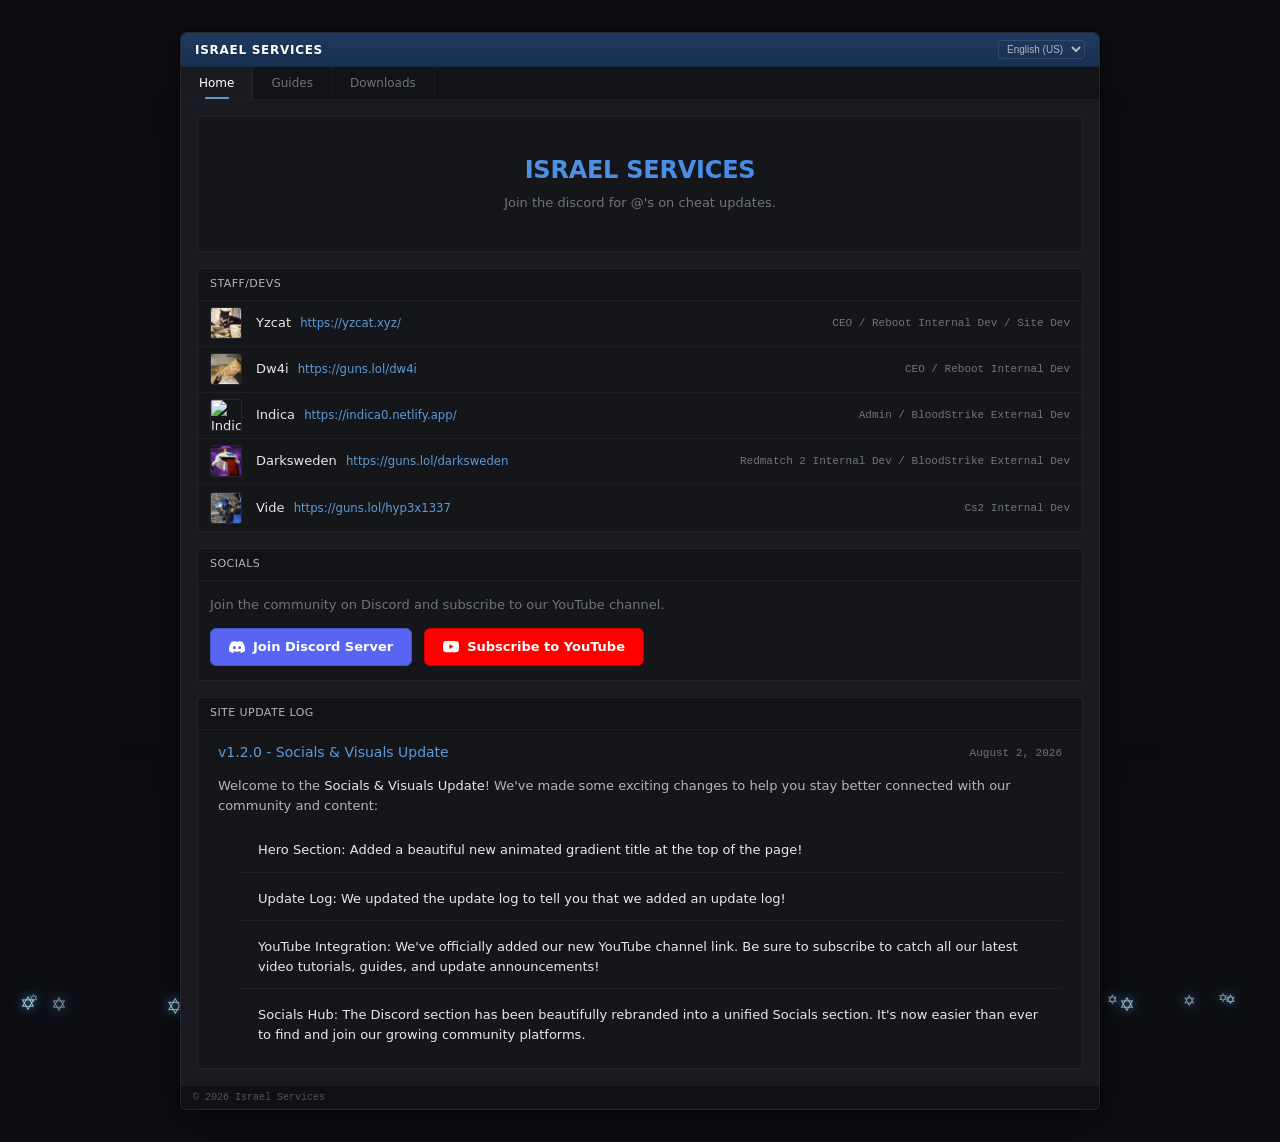
==== commit 37dd2f80: "Add files via upload" ====
--- a/index.html
+++ b/index.html
@@ -37,6 +37,10 @@
     </nav>
 
     <main>
+      <section class="hero" style="text-align: center; padding: 40px 20px 20px;">
+        <h1>ISRAEL SERVICES</h1>
+        <p>Join the discord for @'s on cheat updates.</p>
+      </section>
 
       <section>
         <h2 data-i18n="staff">Staff/Devs</h2>
@@ -103,24 +107,18 @@
         <ul class="log-list">
           <li>
             <div class="log-header">
-              <strong>v1.2.0 - Socials Update</strong>
-              <span>Today</span>
+              <strong>v1.2.0 - Socials & Visuals Update</strong>
+              <span>August 2, 2026</span>
             </div>
-            <p class="log-content">Added YouTube channel link and rebranded Discord section to Socials.</p>
-          </li>
-          <li>
-            <div class="log-header">
-              <strong>v1.1.0 - Multi-Language & UI</strong>
-              <span>Recent</span>
+            <div class="log-content">
+              <p>Welcome to the <strong>Socials & Visuals Update</strong>! We've made some exciting changes to help you stay better connected with our community and content:</p>
+              <ul style="margin-top: 8px; padding-left: 20px;">
+                <li style="margin-bottom: 4px;"><strong>Hero Section:</strong> Added a beautiful new animated gradient title at the top of the page!</li>
+                <li style="margin-bottom: 4px;"><strong>Update Log:</strong> We updated the update log to tell you that we added an update log!</li>
+                <li style="margin-bottom: 4px;"><strong>YouTube Integration:</strong> We've officially added our new YouTube channel link. Be sure to subscribe to catch all our latest video tutorials, guides, and update announcements!</li>
+                <li><strong>Socials Hub:</strong> The Discord section has been beautifully rebranded into a unified Socials section. It's now easier than ever to find and join our growing community platforms.</li>
+              </ul>
             </div>
-            <p class="log-content">Improved general styling, added language selection support, and updated staff list.</p>
-          </li>
-          <li>
-            <div class="log-header">
-              <strong>v1.0.0 - Initial Release</strong>
-              <span>Launch</span>
-            </div>
-            <p class="log-content">Launched Israel Services featuring Guides, Downloads, and general site structure.</p>
           </li>
         </ul>
       </section>
--- a/css/style.css
+++ b/css/style.css
@@ -207,16 +207,28 @@
 
 .hero h1 {
   margin: 0 0 8px;
-  color: #fff;
   font-size: 24px;
   font-weight: 600;
   line-height: 1.15;
   letter-spacing: -0.01em;
+  background: linear-gradient(270deg, #5b9bd5, #9333ea, #3b82f6, #5b9bd5);
+  background-size: 300% 300%;
+  -webkit-background-clip: text;
+  -webkit-text-fill-color: transparent;
+  background-clip: text;
+  color: transparent;
+  animation: gradientShift 8s ease infinite;
+}
+
+@keyframes gradientShift {
+  0% { background-position: 0% 50%; }
+  50% { background-position: 100% 50%; }
+  100% { background-position: 0% 50%; }
 }
 
 .hero p {
   max-width: 580px;
-  margin: 0 0 18px;
+  margin: 0 auto 18px;
   color: var(--muted);
   font-size: 13px;
   line-height: 1.55;
@@ -836,49 +848,47 @@
   100% { transform: translateX(0px) rotate(360deg); }
 }
 
- / *    % %  U p d a t e   L o g    % %  * / 
- . l o g - l i s t   { 
-     l i s t - s t y l e :   n o n e ; 
-     p a d d i n g :   0 ; 
-     m a r g i n :   0 ; 
- } 
- 
- . u p d a t e - l o g   l i   { 
-     d i s p l a y :   b l o c k ; 
-     p a d d i n g :   1 2 p x   2 0 p x ; 
-     m a r g i n :   0 ; 
-     m i n - h e i g h t :   a u t o ; 
-     b o r d e r - b o t t o m :   1 p x   s o l i d   r g b a ( 2 5 5 ,   2 5 5 ,   2 5 5 ,   0 . 0 5 ) ; 
- } 
- 
- . u p d a t e - l o g   l i : l a s t - c h i l d   { 
-     b o r d e r - b o t t o m :   n o n e ; 
- } 
- 
- . l o g - h e a d e r   { 
-     d i s p l a y :   f l e x ; 
-     j u s t i f y - c o n t e n t :   s p a c e - b e t w e e n ; 
-     a l i g n - i t e m s :   c e n t e r ; 
-     m a r g i n - b o t t o m :   6 p x ; 
- } 
- 
- . l o g - h e a d e r   s t r o n g   { 
-     f o n t - s i z e :   1 4 p x ; 
-     c o l o r :   v a r ( - - a c c e n t ) ; 
- } 
- 
- . l o g - h e a d e r   s p a n   { 
-     f o n t - s i z e :   1 1 p x ; 
-     c o l o r :   v a r ( - - m u t e d ) ; 
-     f o n t - f a m i l y :   v a r ( - - m o n o ) ; 
- } 
- 
- . l o g - c o n t e n t   { 
-     f o n t - s i z e :   1 3 p x ; 
-     c o l o r :   v a r ( - - t e x t - s e c o n d a r y ) ; 
-     l i n e - h e i g h t :   1 . 5 ; 
-     m a r g i n :   0 ; 
- } 
- - 
- +/* %% Update Log %% */
+.log-list {
+  list-style: none;
+  padding: 0;
+  margin: 0;
+}
+
+.update-log li {
+  display: block;
+  padding: 12px 20px;
+  margin: 0;
+  min-height: auto;
+  border-bottom: 1px solid rgba(255, 255, 255, 0.05);
+}
+
+.update-log li:last-child {
+  border-bottom: none;
+}
+
+.log-header {
+  display: flex;
+  justify-content: space-between;
+  align-items: center;
+  margin-bottom: 6px;
+}
+
+.log-header strong {
+  font-size: 14px;
+  color: var(--accent);
+}
+
+.log-header span {
+  font-size: 11px;
+  color: var(--muted);
+  font-family: var(--mono);
+}
+
+.log-content {
+  font-size: 13px;
+  color: var(--text-secondary);
+  line-height: 1.5;
+  margin: 0;
+}
+
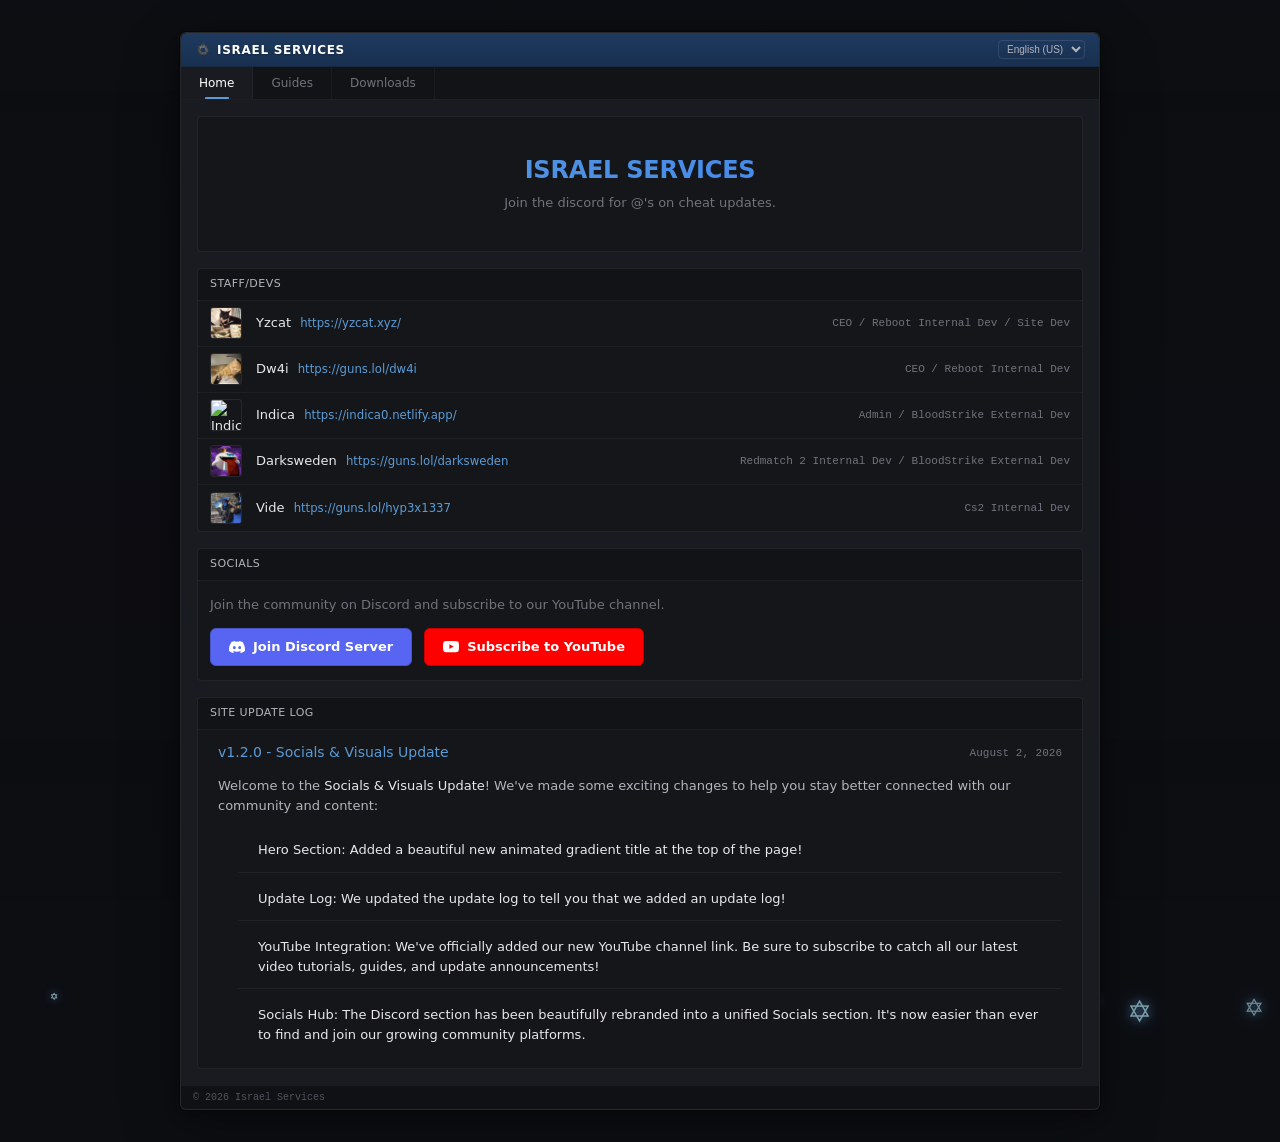
==== commit 33c6f541: "Add files via upload" ====
--- a/index.html
+++ b/index.html
@@ -4,7 +4,7 @@
   <meta charset="UTF-8">
   <meta name="viewport" content="width=device-width, initial-scale=1">
   <title>Israel Services</title>
-  <link rel="icon" href="https://cdn.discordapp.com/attachments/1360691056823373826/1532087254531702794/star_of_david_012-removebg-preview.png?ex=6a6b92f2&is=6a6a4172&hm=dc20c93ca51faea9f51946ade5fdf922f52044cd069295b09a28f26061ce1a10&">
+  <link rel="icon" href="assets/images/star_of_david_012-removebg-preview.png">
   <link rel="stylesheet" href="css/style.css?v=1.1">
 </head>
 <body>
@@ -14,6 +14,7 @@
   <div class="bg-overlay"></div>
   <div class="page">
     <header>
+      <img src="assets/images/star_of_david_012-removebg-preview.png" alt="Star of David" style="width: 16px; height: 16px; margin-right: 6px; object-fit: contain;">
       <span class="titlebar-text">ISRAEL SERVICES</span>
       <select class="lang-select" style="margin-left: auto; background: transparent; color: var(--text-secondary); border: 1px solid rgba(255,255,255,0.1); border-radius: 4px; padding: 2px 4px; font-size: 10px; cursor: pointer; outline: none;">
         <option value="en" style="background: var(--panel);" selected>English (US)</option>
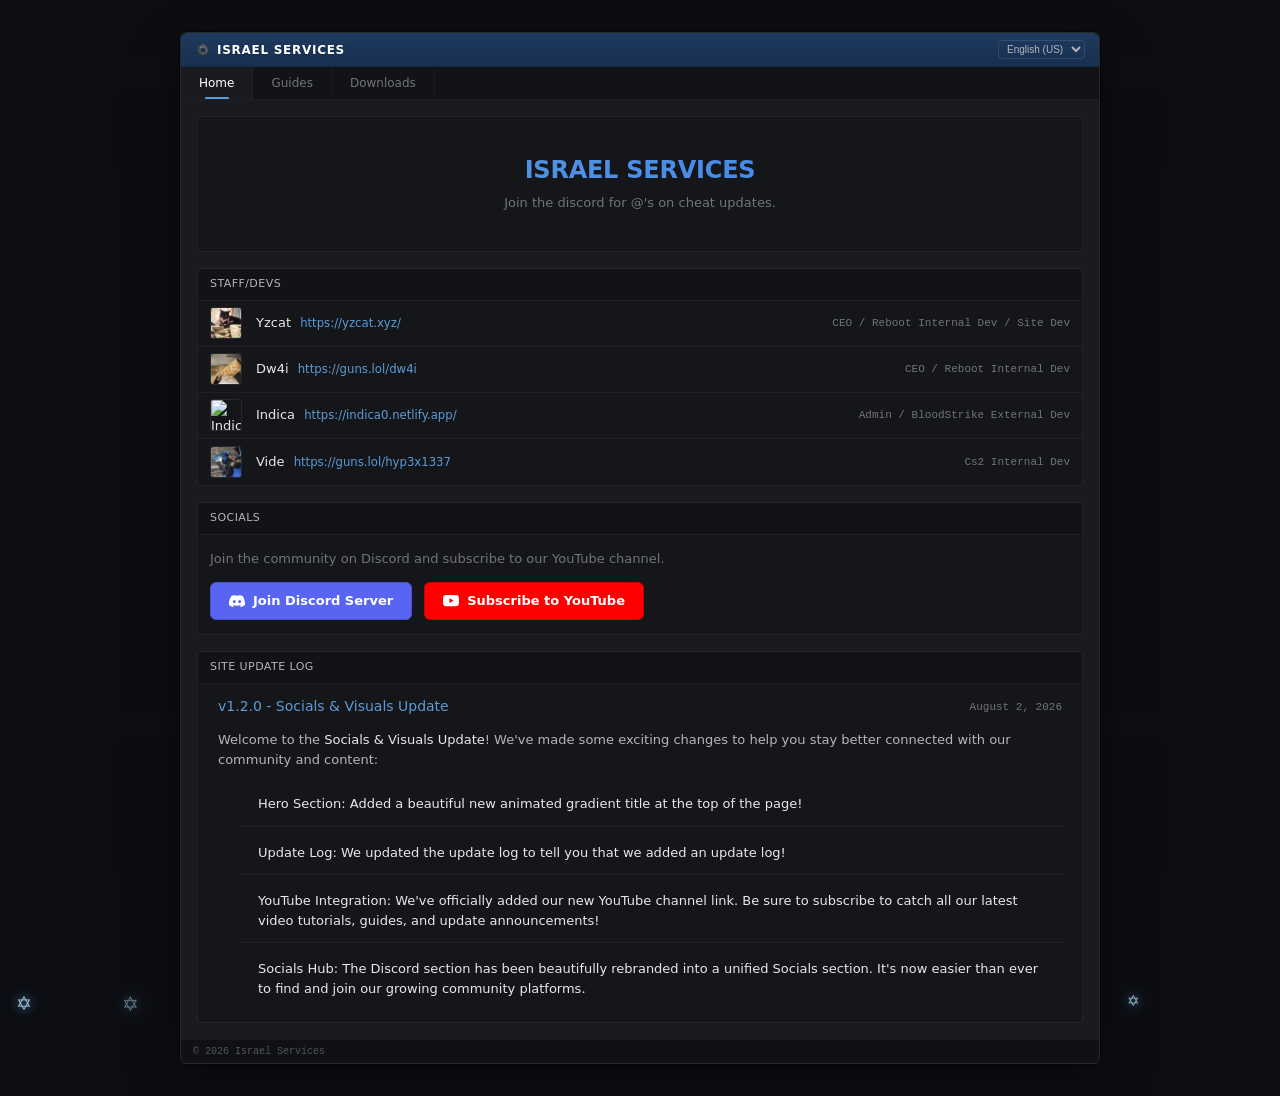
==== commit 91254caa: "Add files via upload" ====
--- a/index.html
+++ b/index.html
@@ -68,13 +68,6 @@
             <span>Admin / BloodStrike External Dev</span>
           </li>
           <li>
-            <img src="assets/images/darksweden.jpg" alt="darksweden">
-            <div>
-              <strong>Darksweden</strong> <a href="https://guns.lol/darksweden" target="_blank" style="color: var(--accent); text-decoration: none; margin-left: 5px; font-size: 0.9em;">https://guns.lol/darksweden</a>
-            </div>
-            <span>Redmatch 2 Internal Dev / BloodStrike External Dev</span>
-          </li>
-          <li>
             <img src="assets/images/vide.png" alt="Vide">
             <div>
               <strong>Vide</strong> <a href="https://guns.lol/hyp3x1337" target="_blank" style="color: var(--accent); text-decoration: none; margin-left: 5px; font-size: 0.9em;">https://guns.lol/hyp3x1337</a>
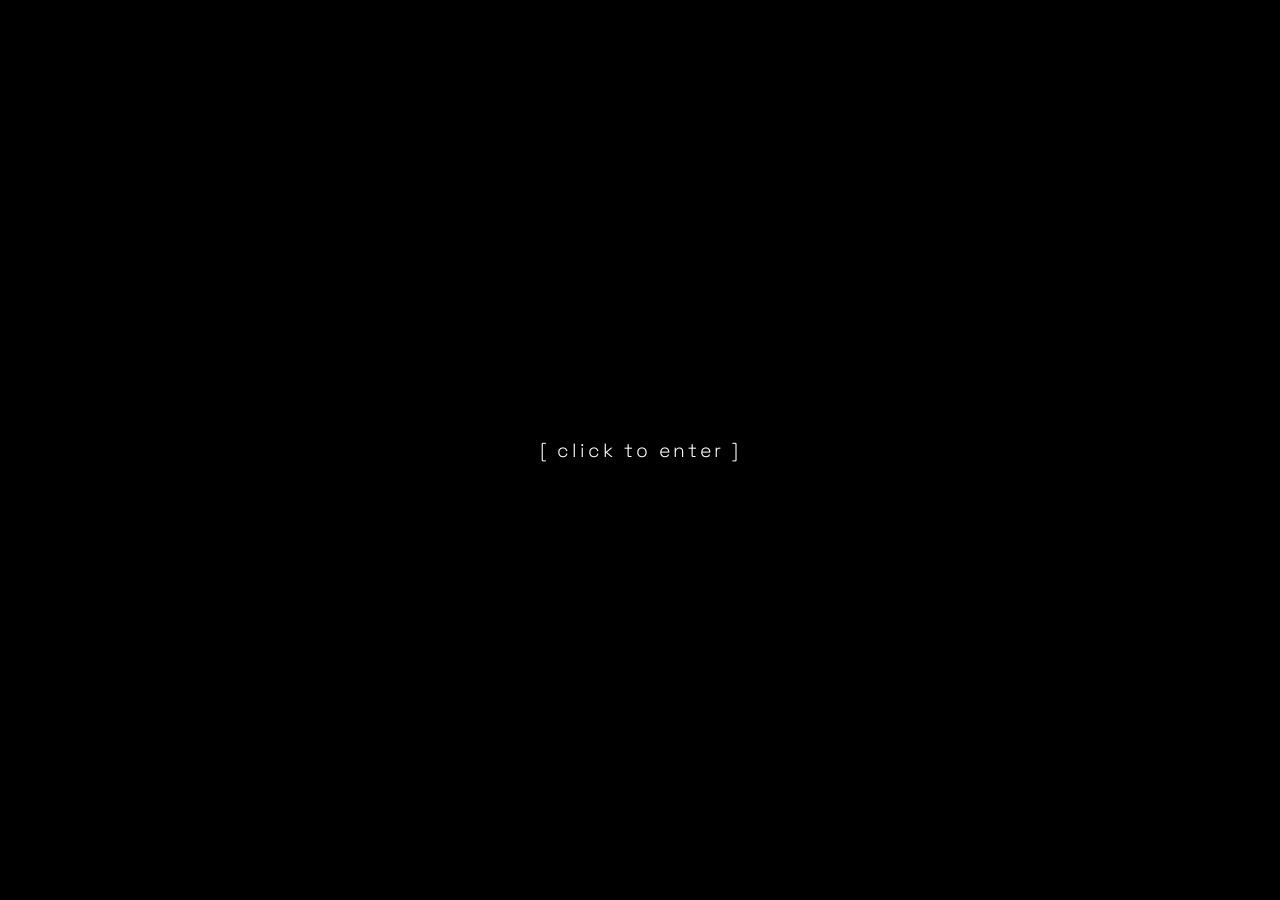
==== commit 5b5448c9: "Add files via upload" ====
--- a/index.html
+++ b/index.html
@@ -1,130 +1,237 @@
-<!DOCTYPE html>
-<html lang="en">
-<head>
-  <meta charset="UTF-8">
-  <meta name="viewport" content="width=device-width, initial-scale=1">
-  <title>Israel Services</title>
-  <link rel="icon" href="assets/images/star_of_david_012-removebg-preview.png">
-  <link rel="stylesheet" href="css/style.css?v=1.1">
-</head>
-<body>
-  <video class="bg-video" autoplay loop muted playsinline>
-    <source src="Background.mp4" type="video/mp4">
-  </video>
-  <div class="bg-overlay"></div>
-  <div class="page">
-    <header>
-      <img src="assets/images/star_of_david_012-removebg-preview.png" alt="Star of David" style="width: 16px; height: 16px; margin-right: 6px; object-fit: contain;">
-      <span class="titlebar-text">ISRAEL SERVICES</span>
-      <select class="lang-select" style="margin-left: auto; background: transparent; color: var(--text-secondary); border: 1px solid rgba(255,255,255,0.1); border-radius: 4px; padding: 2px 4px; font-size: 10px; cursor: pointer; outline: none;">
-        <option value="en" style="background: var(--panel);" selected>English (US)</option>
-        <option value="ar" style="background: var(--panel);">العربية</option>
-        <option value="de" style="background: var(--panel);">Deutsch</option>
-        <option value="es" style="background: var(--panel);">Español</option>
-        <option value="fr" style="background: var(--panel);">Français</option>
-        <option value="hi" style="background: var(--panel);">हिन्दी</option>
-        <option value="no" style="background: var(--panel);">Norsk</option>
-        <option value="pt" style="background: var(--panel);">Português</option>
-        <option value="ru" style="background: var(--panel);">Русский</option>
-        <option value="sv" style="background: var(--panel);">Svenska</option>
-        <option value="tr" style="background: var(--panel);">Türkçe</option>
-      </select>
-    </header>
-    <nav class="tabs">
-      <a class="tab active" href="index.html" aria-current="page" data-i18n="nav_home">Home</a>
-      <a class="tab" href="guides.html" data-i18n="nav_guides">Guides</a>
-      <a class="tab" href="downloads.html" data-i18n="nav_downloads">Downloads</a>
-
-    </nav>
-
-    <main>
-      <section class="hero" style="text-align: center; padding: 40px 20px 20px;">
-        <h1>ISRAEL SERVICES</h1>
-        <p>Join the discord for @'s on cheat updates.</p>
-      </section>
-
-      <section>
-        <h2 data-i18n="staff">Staff/Devs</h2>
-        <ul>
-          <li>
-            <img src="assets/images/yzcat.webp" alt="Yzcat" onerror="this.src='assets/images/yzcat.jpg';this.style.display='none'">
-            <div>
-              <strong>Yzcat</strong> <a href="https://yzcat.xyz/" target="_blank" style="color: var(--accent); text-decoration: none; margin-left: 5px; font-size: 0.9em;">https://yzcat.xyz/</a>
-            </div>
-            <span>CEO / Reboot Internal Dev / Site Dev</span>
-          </li>
-          <li>
-            <img src="assets/images/dw4i.webp" alt="Dw4i" onerror="this.src='assets/images/dw4i.jpg';this.style.display='none'">
-            <div>
-              <strong>Dw4i</strong> <a href="https://guns.lol/dw4i" target="_blank" style="color: var(--accent); text-decoration: none; margin-left: 5px; font-size: 0.9em;">https://guns.lol/dw4i</a>
-            </div>
-            <span>CEO / Reboot Internal Dev</span>
-          </li>
-          <li>
-            <img src="https://cdn.discordapp.com/avatars/1219347439333408848/1c7a207c19d554fa464b6f616b1a1a2a.png?size=512" alt="Indica">
-            <div>
-              <strong>Indica</strong> <a href="https://indica0.netlify.app/" target="_blank" style="color: var(--accent); text-decoration: none; margin-left: 5px; font-size: 0.9em;">https://indica0.netlify.app/</a>
-            </div>
-            <span>Admin / BloodStrike External Dev</span>
-          </li>
-          <li>
-            <img src="assets/images/vide.png" alt="Vide">
-            <div>
-              <strong>Vide</strong> <a href="https://guns.lol/hyp3x1337" target="_blank" style="color: var(--accent); text-decoration: none; margin-left: 5px; font-size: 0.9em;">https://guns.lol/hyp3x1337</a>
-            </div>
-            <span>Cs2 Internal Dev</span>
-          </li>
-        </ul>
-      </section>
-
-      <section class="socials">
-        <h2 data-i18n="socials">Socials</h2>
-        <p data-i18n="socials_desc">Join the community on Discord and subscribe to our YouTube channel.</p>
-        <div class="social-buttons">
-          <a class="btn btn-discord" href="https://discord.gg/vZ7yqrrRYp" target="_blank" rel="noopener noreferrer">
-            <svg xmlns="http://www.w3.org/2000/svg" width="16" height="16" fill="currentColor" viewBox="0 0 16 16" style="margin-right: 8px;">
-              <path d="M13.545 2.907a13.227 13.227 0 0 0-3.257-1.011.05.05 0 0 0-.052.025c-.141.25-.297.577-.406.833a12.19 12.19 0 0 0-3.658 0 8.258 8.258 0 0 0-.412-.833.051.051 0 0 0-.052-.025c-1.125.194-2.22.534-3.257 1.011a.041.041 0 0 0-.021.018C.356 6.024-.213 9.047.066 12.032c.001.014.01.028.021.037a13.276 13.276 0 0 0 3.995 2.02.05.05 0 0 0 .056-.019c.308-.42.582-.863.818-1.329a.05.05 0 0 0-.01-.059.051.051 0 0 0-.018-.011 8.875 8.875 0 0 1-1.248-.595.05.05 0 0 1-.02-.066.051.051 0 0 1 .015-.019c.084-.063.168-.129.248-.195a.05.05 0 0 1 .051-.007c2.619 1.196 5.454 1.196 8.041 0a.052.052 0 0 1 .053.007c.08.066.164.132.248.195a.051.051 0 0 1-.004.085 8.254 8.254 0 0 1-1.249.594.05.05 0 0 0-.03.03.052.052 0 0 0 .003.041c.24.465.515.909.817 1.329a.05.05 0 0 0 .056.019 13.235 13.235 0 0 0 4.001-2.02.049.049 0 0 0 .021-.037c.334-3.451-.559-6.449-2.366-9.106a.034.034 0 0 0-.02-.019Zm-8.198 7.307c-.789 0-1.438-.724-1.438-1.612 0-.889.637-1.613 1.438-1.613.807 0 1.45.73 1.438 1.613 0 .888-.637 1.612-1.438 1.612Zm5.316 0c-.788 0-1.438-.724-1.438-1.612 0-.889.637-1.613 1.438-1.613.807 0 1.451.73 1.438 1.613 0 .888-.631 1.612-1.438 1.612Z"/>
-            </svg>
-            <span data-i18n="discord_join">Join Discord Server</span>
-          </a>
-          <a class="btn btn-youtube" href="https://www.youtube.com/@IsraelServicesXyz" target="_blank" rel="noopener noreferrer">
-            <svg xmlns="http://www.w3.org/2000/svg" width="16" height="16" fill="currentColor" viewBox="0 0 16 16" style="margin-right: 8px;">
-              <path d="M8.051 1.999h.089c.822.003 4.987.033 6.11.335a2.01 2.01 0 0 1 1.415 1.42c.101.38.172.883.22 1.402l.01.104.022.26.008.104c.065.914.073 1.77.074 1.957v.075c-.001.194-.01 1.108-.082 2.06l-.008.105-.009.104c-.05.572-.124 1.14-.235 1.558a2.007 2.007 0 0 1-1.415 1.42c-1.16.312-5.569.334-6.18.335h-.142c-.309 0-1.587-.006-2.927-.052l-.17-.006-.087-.004-.171-.007-.171-.007c-1.11-.049-2.167-.128-2.654-.26a2.007 2.007 0 0 1-1.415-1.419c-.111-.417-.185-.986-.235-1.558L.09 9.82l-.008-.104A31.4 31.4 0 0 1 0 7.68v-.123c.002-.215.01-.958.064-1.778l.007-.103.003-.052.008-.104.022-.26.01-.104c.048-.519.119-1.023.22-1.402a2.007 2.007 0 0 1 1.415-1.42c.487-.13 1.544-.21 2.654-.26l.17-.007.172-.006.086-.003.171-.007A99.788 99.788 0 0 1 7.858 2h.193zM6.4 5.209v4.818l4.157-2.408L6.4 5.209z"/>
-            </svg>
-            <span data-i18n="youtube_sub">Subscribe to YouTube</span>
-          </a>
-        </div>
-      </section>
-
-      <section class="update-log">
-        <h2 data-i18n="update_log">Site Update Log</h2>
-        <ul class="log-list">
-          <li>
-            <div class="log-header">
-              <strong>v1.2.0 - Socials & Visuals Update</strong>
-              <span>August 2, 2026</span>
-            </div>
-            <div class="log-content">
-              <p>Welcome to the <strong>Socials & Visuals Update</strong>! We've made some exciting changes to help you stay better connected with our community and content:</p>
-              <ul style="margin-top: 8px; padding-left: 20px;">
-                <li style="margin-bottom: 4px;"><strong>Hero Section:</strong> Added a beautiful new animated gradient title at the top of the page!</li>
-                <li style="margin-bottom: 4px;"><strong>Update Log:</strong> We updated the update log to tell you that we added an update log!</li>
-                <li style="margin-bottom: 4px;"><strong>YouTube Integration:</strong> We've officially added our new YouTube channel link. Be sure to subscribe to catch all our latest video tutorials, guides, and update announcements!</li>
-                <li><strong>Socials Hub:</strong> The Discord section has been beautifully rebranded into a unified Socials section. It's now easier than ever to find and join our growing community platforms.</li>
-              </ul>
-            </div>
-          </li>
-        </ul>
-      </section>
-    </main>
-
-    <footer>
-      <span>&copy; <span id="year"></span> Israel Services</span>
-    </footer>
-  </div>
-
-  <script src="js/ui.js"></script>
-  <script src="js/app.js"></script>
-  <script src="js/translations.js"></script>
-</body>
-</html>
+<!DOCTYPE html>
+<html lang="en">
+
+<head>
+    <meta charset="UTF-8">
+    <meta name="viewport" content="width=device-width, initial-scale=1.0">
+    <title>My Bio</title>
+    <link rel="stylesheet" href="style.css">
+    <!-- FontAwesome -->
+    <link rel="stylesheet" href="https://cdnjs.cloudflare.com/ajax/libs/font-awesome/6.4.0/css/all.min.css">
+    <!-- Google Fonts -->
+    <link href="https://fonts.googleapis.com/css2?family=Space+Grotesk:wght@300;400;600;700&display=swap"
+        rel="stylesheet">
+</head>
+
+<body>
+
+    <div class="enter-screen" id="enter-screen">
+        <div class="enter-text">[ click to enter ]</div>
+    </div>
+
+    <video autoplay loop muted playsinline class="background-video">
+        <source src="media/bg-video.mp4" type="video/mp4">
+    </video>
+    <div class="background-overlay"></div>
+    <div class="particles" id="particles"></div>
+
+    <div class="bio-container">
+        <div class="bio-card">
+            <div class="left-column">
+                <div class="avatar-container">
+                    <!-- Replace with your own avatar URL -->
+                    <img src="media/profile.jpg" alt="Avatar" class="avatar" id="avatar-img">
+                </div>
+
+                <div class="user-info">
+                    <h1 class="username">𝔂𝔃𝓬𝓪𝓽 <img src="media/joint.png" class="verified-badge-img" alt="Verified">
+                    </h1>
+                    <p class="typewriter" id="typewriter"></p>
+                    <div style="display: flex; align-items: center; justify-content: center; gap: 8px; margin-top: -10px; margin-bottom: 15px; padding: 6px 14px; background: rgba(255, 255, 255, 0.05); border-radius: 20px; border: 1px solid rgba(255, 255, 255, 0.1); width: fit-content; margin-inline: auto; backdrop-filter: blur(5px); box-shadow: 0 4px 6px rgba(0,0,0,0.1);">
+                        <img src="https://cdn.discordapp.com/attachments/1360688928377540759/1532559241095807046/Star_of_David-removebg-preview.png?ex=6a6d4a84&is=6a6bf904&hm=dbec98b27c17f4cee31bc59cbaaa95c428d8a719013ffc02f5717440625e8a2c&" alt="Star of David" style="width: 14px; height: 14px; filter: drop-shadow(0 0 3px rgba(255,255,255,0.4));">
+                        <span style="font-size: 0.8rem; font-weight: 500; letter-spacing: 0.5px; color: #d0d0d0; text-transform: uppercase;">Owner of <a href="https://israelservices.xyz" target="_blank" style="color: #ffffff; text-decoration: none; font-weight: 700; transition: all 0.3s ease;" onmouseover="this.style.textShadow='0 0 10px rgba(255,255,255,0.8)'" onmouseout="this.style.textShadow='none'">israelservices.xyz</a></span>
+                    </div>
+                    <div class="badges">
+                        <span class="badge" title="Badge 1"><img
+                                src="https://tenor.com/view/cat-meme-gif-14922675818058709477.gif"
+                                class="badge-img"></span>
+                        <span class="badge" title="Badge 2"><img
+                                src="https://tenor.com/view/cat-thumbs-up-thumbs-up-cat-thumbs-up-meme-gif-5676038700371371386.gif"
+                                class="badge-img"></span>
+                        <span class="badge" title="Badge 3"><img
+                                src="https://tenor.com/view/weird-car-super-idol-cat-cat-talking-viking-cat-tiktok-cat-gif-7042677436176156601.gif"
+                                class="badge-img"></span>
+                        <span class="badge" title="Badge 4"><img
+                                src="https://tenor.com/view/my-wife-love-cute-cat-crunchy-cat-elisa-bioss-gif-8847263560588843417.gif"
+                                class="badge-img"></span>
+                    </div>
+                </div>
+
+                <div class="socials">
+                    <a href="https://guns.lol/yzcat" class="social-link no-border" style="--clr: #ffffff;" target="_blank">
+                        <img src="media/guns-icon.png" alt="Guns.lol" class="custom-icon-img">
+                    </a>
+
+                    <a href="https://steamcommunity.com/id/YzCat420/" class="social-link" style="--clr: #ffffff;"
+                        target="_blank"><i class="fab fa-steam"></i></a>
+
+                    <div class="social-dropdown">
+                        <a href="javascript:void(0)" class="social-link" style="--clr: #ffffff;"><i
+                                class="fab fa-tiktok"></i></a>
+                        <div class="dropdown-content">
+                            <a href="https://www.tiktok.com/@yzcat420" target="_blank">@yzcat420</a>
+                            <a href="https://www.tiktok.com/@n0stalgia_time" target="_blank">@n0stalgia_time</a>
+                        </div>
+                    </div>
+
+                    <a href="https://www.instagram.com/yzcat420" class="social-link" style="--clr: #ffffff;" target="_blank"><i class="fab fa-instagram"></i></a>
+
+                    <div class="social-dropdown">
+                        <a href="javascript:void(0)" class="social-link" style="--clr: #ffffff;">
+                            <img src="https://cdn.simpleicons.org/roblox/white" alt="Roblox" style="width: 1.2em; height: 1.2em; filter: drop-shadow(0 0 4px rgba(255,255,255,0.3)); transition: all 0.3s ease;" onmouseover="this.style.filter='drop-shadow(0 0 8px rgba(255,255,255,0.8))'" onmouseout="this.style.filter='drop-shadow(0 0 4px rgba(255,255,255,0.3))'">
+                        </a>
+                        <div class="dropdown-content">
+                            <a href="https://www.roblox.com/users/3505408337/profile" target="_blank">YZ_star69</a>
+                            <a href="https://www.roblox.com/users/97713/profile" target="_blank">Patchi</a>
+                            <a href="https://www.roblox.com/users/1233784/profile" target="_blank">MorganIIII</a>
+                        </div>
+                    </div>
+
+                    <div class="social-dropdown">
+                        <a href="javascript:void(0)" class="social-link" style="--clr: #ffffff;"><i
+                                class="fas fa-wallet"></i></a>
+                        <div class="dropdown-content" style="min-width: 150px;">
+                            <a href="javascript:void(0)" class="copy-wallet"
+                                data-wallet="bc1qlekzw3tseku6t53jth2qqj93uvkygexx8vddha">Bitcoin (BTC)</a>
+                            <a href="javascript:void(0)" class="copy-wallet"
+                                data-wallet="0xf368B2c2926b90c98727919390A8eDE583E0492b">Ethereum (ETH)</a>
+                            <a href="javascript:void(0)" class="copy-wallet"
+                                data-wallet="Ecs8LV8AXYHA84ExnrXqBha5kJKqCucDA36VDguKTjHp">Solana (SOL)</a>
+                            <a href="javascript:void(0)" class="copy-wallet"
+                                data-wallet="LWEZKZCMZ43g2ui9YY3Jsv5beJT7JGamrc">Litecoin (LTC)</a>
+                        </div>
+                    </div>
+
+                    <a href="mailto:yzcat5562@gmail.com" class="social-link" style="--clr: #ffffff;"><i
+                            class="fas fa-envelope"></i></a>
+
+                    <a href="https://kick.com/yzcat420" class="social-link" style="--clr: #ffffff;" target="_blank">
+                        <img src="https://cdn.simpleicons.org/kick/white" alt="Kick" style="width: 1.2em; height: 1.2em; filter: drop-shadow(0 0 4px rgba(255, 255, 255, 0.3)); transition: all 0.3s ease;" onmouseover="this.style.filter='drop-shadow(0 0 8px rgba(255, 255, 255, 0.8))'" onmouseout="this.style.filter='drop-shadow(0 0 4px rgba(255, 255, 255, 0.3))'">
+                    </a>
+
+                    <a href="https://www.twitch.tv/barkbarkshottytw" class="social-link" style="--clr: #ffffff;"
+                        target="_blank"><i class="fab fa-twitch"></i></a>
+
+                    <a href="https://open.spotify.com/user/31ft3pbipjanfzug45p66hbzgrfm" class="social-link"
+                        style="--clr: #ffffff;" target="_blank"><i class="fab fa-spotify"></i></a>
+
+                    <a href="https://onlyfans.wtf/yzcat420" class="social-link" style="--clr: #ffffff;" target="_blank">
+                        <img src="https://cdn.simpleicons.org/onlyfans/white" alt="OnlyFans" style="width: 1.2em; height: 1.2em; filter: drop-shadow(0 0 4px rgba(255, 255, 255, 0.3)); transition: all 0.3s ease;" onmouseover="this.style.filter='drop-shadow(0 0 8px rgba(255, 255, 255, 0.8))'" onmouseout="this.style.filter='drop-shadow(0 0 4px rgba(255, 255, 255, 0.3))'">
+                    </a>
+
+                    <a href="https://vacban.wtf/members/118645/" class="social-link" style="--clr: #ffffff; text-decoration: none;" title="VacBan" target="_blank">
+                        <span style="font-family: 'Space Grotesk', sans-serif; font-weight: 800; font-size: 1.1em; letter-spacing: -1px; line-height: 1;">VB</span>
+                    </a>
+
+                    <a href="https://e-z.bio/yzcat" class="social-link no-border" style="--clr: #ffffff;" target="_blank">
+                        <img src="media/ez-icon.png" alt="E-Z.bio" class="custom-icon-img">
+                    </a>
+                </div>
+            </div>
+
+            <div class="right-column">
+                <div class="links-section">
+                    <a href="https://www.youtube.com/@YzCat123" class="custom-btn yt-btn" target="_blank">
+                        <img src="media/yt-pfp.png" class="btn-icon-img" alt="YT">
+                        <div class="yt-text-wrapper">
+                            <div class="yt-username"><i class="fab fa-youtube" style="color: #FF0000;"></i> YzCat123</div>
+                            <div class="yt-stats">
+                                <span id="yt-subs">1.5K</span> Subscribers
+                            </div>
+                        </div>
+                    </a>
+
+                    <!-- Live Discord Presence Card -->
+                    <div class="discord-card" id="discord-card">
+                        <div class="discord-avatar-wrapper">
+                            <img src="media/profile.jpg" id="discord-pfp" alt="Discord">
+                            <div class="discord-status" id="discord-status-dot"></div>
+                        </div>
+                        <div class="discord-info">
+                            <div class="discord-username" id="discord-username">Loading Discord...</div>
+                            <div class="discord-id" id="discord-id">Please set your Discord ID in script.js</div>
+                        </div>
+                        <i class="fab fa-discord discord-watermark"></i>
+                    </div>
+
+                    <div class="audio-player">
+                        <div class="player-content">
+                            <div class="audio-controls-group">
+                                <i class="fas fa-step-backward" id="prev-song-btn"></i>
+                                <div class="play-btn-container" id="play-pause-btn">
+                                    <i class="fas fa-play" id="play-icon"></i>
+                                </div>
+                                <i class="fas fa-step-forward" id="next-song-btn"></i>
+                            </div>
+                            <div class="track-info">
+                                <div class="song-title">assumptions</div>
+                                <div class="artist">now playing</div>
+                            </div>
+                            <div class="volume-wrapper">
+                                <i class="fas fa-volume-up" id="mute-btn"></i>
+                                <div class="volume-slider-container">
+                                    <input type="range" id="volume-slider" min="0" max="1" step="0.01" value="0.2">
+                                </div>
+                            </div>
+                        </div>
+
+                        <div class="progress-container">
+                            <span id="current-time">00:00</span>
+                            <div class="progress-bar-bg" id="progress-bar-bg">
+                                <div class="progress-fill" id="progress-fill"></div>
+                                <div class="progress-thumb" id="progress-thumb"></div>
+                            </div>
+                            <span id="total-time">03:37</span>
+                        </div>
+                    </div>
+
+                    <!-- Upcoming Events Countdown -->
+                    <div class="countdown-card">
+                        <div class="countdown-header">
+                            <i class="fas fa-calendar-alt"></i> Upcoming Events (Days Left)
+                        </div>
+                        <div class="countdown-timer">
+                            <div class="time-box"><span id="cd-newyears">00</span><small>New Year's</small></div>
+                            <div class="time-box"><span id="cd-july4">00</span><small>4th July</small></div>
+                            <div class="time-box"><span id="cd-halloween">00</span><small>Halloween</small></div>
+                            <div class="time-box"><span id="cd-christmas">00</span><small>Christmas</small></div>
+                        </div>
+                    </div>
+                    
+                    <button class="custom-btn" id="update-log-btn" style="justify-content: center; font-weight: 600; font-size: 1rem;">
+                        <i class="fas fa-history" style="margin-right: 8px;"></i> Update Log
+                    </button>
+                </div>
+            </div>
+        </div>
+        </div>
+    </div>
+
+    <!-- Audio element for background music. Replace src with your own audio file or link -->
+    <audio id="bg-music" loop>
+        <source src="media/bg-music.mp3" type="audio/mpeg">
+    </audio>
+
+    <!-- Update Log Modal -->
+    <div id="update-modal" class="modal">
+        <div class="modal-content">
+            <span class="close-btn" id="close-update-modal">&times;</span>
+            <h2 style="margin-bottom: 20px; font-weight: 700; display: flex; align-items: center; gap: 10px;"><i class="fas fa-clipboard-list"></i> Update Log</h2>
+            <div class="log-entry" style="margin-bottom: 15px;">
+                <h3 style="color: #a0a0a0; font-size: 0.9rem; margin-bottom: 10px;">July 31, 2026</h3>
+                <ul style="list-style-type: disc; margin-left: 20px; font-size: 0.9rem; line-height: 1.6; color: #e0e0e0;">
+                    <li>Added ownership badge for israelservices.xyz.</li>
+                    <li>Updated Kick and Roblox logos to better logos.</li>
+                    <li>Audio player now selects a random song when you enter.</li>
+                    <li>Added a secret "Birthday Edition" that activates on July 25th with confetti!</li>
+                    <li>Increased snowfall intensity.</li>
+                    <li>Added OnlyFans to social links.</li>
+                </ul>
+            </div>
+        </div>
+    </div>
+
+    <script src="script.js"></script>
+</body>
+
+</html>
--- a/style.css
+++ b/style.css
@@ -0,0 +1,896 @@
+:root {
+    --bg-color: #050505;
+    --card-bg: rgba(15, 15, 15, 0.5);
+    --card-border: rgba(255, 255, 255, 0.08);
+    --text-primary: #ffffff;
+    --text-secondary: #aaaaaa;
+    --accent: #ffffff;
+}
+
+* {
+    margin: 0;
+    padding: 0;
+    box-sizing: border-box;
+    font-family: 'Space Grotesk', sans-serif;
+}
+
+body {
+    background-color: var(--bg-color);
+    color: var(--text-primary);
+    overflow: hidden;
+    height: 100vh;
+    display: flex;
+    justify-content: center;
+    align-items: center;
+}
+
+/* Enter Screen */
+.enter-screen {
+    position: fixed;
+    top: 0;
+    left: 0;
+    width: 100%;
+    height: 100%;
+    background-color: #000;
+    z-index: 9999;
+    display: flex;
+    justify-content: center;
+    align-items: center;
+    cursor: pointer;
+    transition: opacity 1s ease, visibility 1s ease;
+}
+
+.enter-screen.hidden {
+    opacity: 0;
+    visibility: hidden;
+}
+
+.enter-text {
+    font-size: 1.2rem;
+    letter-spacing: 3px;
+    font-weight: 300;
+    animation: pulse 2s infinite;
+}
+
+@keyframes pulse {
+
+    0%,
+    100% {
+        opacity: 0.3;
+    }
+
+    50% {
+        opacity: 1;
+    }
+}
+
+/* Background Video */
+.background-video {
+    position: absolute;
+    top: 50%;
+    left: 50%;
+    min-width: 100%;
+    min-height: 100%;
+    width: auto;
+    height: auto;
+    transform: translateX(-50%) translateY(-50%);
+    z-index: -3;
+    object-fit: cover;
+}
+
+.background-overlay {
+    position: absolute;
+    top: 0;
+    left: 0;
+    width: 100%;
+    height: 100%;
+    background: rgba(0, 0, 0, 0.5);
+    /* Darkens the video */
+    backdrop-filter: blur(4px);
+    /* Blur over the video to maintain aesthetic */
+    -webkit-backdrop-filter: blur(4px);
+    z-index: -2;
+    pointer-events: none;
+}
+
+.particles {
+    position: absolute;
+    top: 0;
+    left: 0;
+    width: 100%;
+    height: 100%;
+    z-index: -1;
+    pointer-events: none;
+}
+
+/* Bio Card */
+.bio-container {
+    opacity: 0;
+    transform: translateY(30px) scale(0.95);
+    transition: all 1.5s cubic-bezier(0.19, 1, 0.22, 1);
+}
+
+.bio-container.visible {
+    opacity: 1;
+    transform: translateY(0) scale(1);
+}
+
+.bio-card {
+    background: rgba(10, 10, 10, 0.15);
+    backdrop-filter: blur(16px) saturate(160%);
+    -webkit-backdrop-filter: blur(16px) saturate(160%);
+    border: 1px solid rgba(255, 255, 255, 0.15);
+    border-radius: 16px;
+    padding: 2rem;
+    width: 720px;
+    max-width: 95vw;
+    display: flex;
+    flex-direction: row;
+    align-items: flex-start;
+    gap: 2rem;
+    box-shadow:
+        0 30px 60px rgba(0, 0, 0, 0.6),
+        inset 0 1px 0 rgba(255, 255, 255, 0.2);
+    position: relative;
+    overflow: hidden;
+}
+
+@media (min-width: 769px) {
+    .left-column {
+        flex: 0 0 310px; /* Exact width needed for the social icons */
+        display: flex;
+        flex-direction: column;
+        align-items: center;
+        justify-content: center;
+    }
+    .right-column {
+        flex: 1;
+        min-width: 0;
+        display: flex;
+        flex-direction: column;
+        align-items: center;
+        justify-content: center;
+    }
+}
+
+@media (max-width: 768px) {
+    .bio-card {
+        flex-direction: column;
+        align-items: center;
+        padding: 2rem 1.5rem;
+        gap: 1.5rem;
+        border-radius: 24px;
+        width: 100%;
+    }
+    
+    .left-column, .right-column {
+        width: 100%;
+        display: flex;
+        flex-direction: column;
+        align-items: center;
+    }
+}
+
+/* Subtle gradient glow simulating light hitting the glass */
+.bio-card::before {
+    content: '';
+    position: absolute;
+    top: -50%;
+    left: -50%;
+    width: 200%;
+    height: 200%;
+    background: radial-gradient(circle at 50% 0%, rgba(255, 255, 255, 0.05) 0%, transparent 60%);
+    pointer-events: none;
+}
+
+.avatar-container {
+    position: relative;
+    margin-bottom: 1rem;
+}
+
+.avatar {
+    width: 110px;
+    height: 110px;
+    border-radius: 50%;
+    object-fit: cover;
+    border: 3px solid rgba(255, 255, 255, 0.1);
+    box-shadow: 0 0 25px rgba(0, 0, 0, 0.6);
+    transition: transform 0.4s cubic-bezier(0.175, 0.885, 0.32, 1.275), border-color 0.4s ease;
+}
+
+.avatar:hover {
+    transform: scale(1.08) rotate(5deg);
+    border-color: rgba(255, 255, 255, 0.3);
+}
+
+.status-indicator {
+    position: absolute;
+    bottom: 8px;
+    right: 8px;
+    width: 22px;
+    height: 22px;
+    background-color: #23a559;
+    /* Discord online color */
+    border-radius: 50%;
+    border: 4px solid #101010;
+    box-shadow: 0 0 10px rgba(35, 165, 89, 0.5);
+}
+
+.user-info {
+    text-align: center;
+    margin-bottom: 1.5rem;
+    width: 100%;
+}
+
+.username {
+    font-size: 1.8rem;
+    font-weight: 700;
+    margin-bottom: 0.5rem;
+    text-shadow: 0 0 15px rgba(255, 255, 255, 0.4);
+    display: flex;
+    align-items: center;
+    justify-content: center;
+    gap: 8px;
+    letter-spacing: 1px;
+}
+
+.verified-badge-img {
+    width: 28px;
+    height: 28px;
+    vertical-align: middle;
+    margin-left: 5px;
+    object-fit: contain;
+    border-radius: 4px; /* Optional slight rounding */
+}
+
+.typewriter {
+    color: var(--text-secondary);
+    font-size: 1rem;
+    min-height: 24px;
+    margin-bottom: 1.2rem;
+    font-weight: 300;
+}
+
+.badges {
+    display: flex;
+    justify-content: center;
+    gap: 12px;
+    flex-wrap: wrap;
+}
+
+.badge {
+    width: 38px;
+    height: 38px;
+    background: rgba(255, 255, 255, 0.03);
+    border: 1px solid rgba(255, 255, 255, 0.08);
+    border-radius: 10px;
+    display: flex;
+    justify-content: center;
+    align-items: center;
+    font-size: 1.1rem;
+    color: var(--text-primary);
+    cursor: pointer;
+    transition: all 0.3s ease;
+    overflow: hidden;
+}
+
+.badge:hover {
+    background: rgba(255, 255, 255, 0.1);
+    transform: translateY(-3px);
+    box-shadow: 0 5px 15px rgba(0, 0, 0, 0.3);
+}
+
+.badge-img {
+    width: 100%;
+    height: 100%;
+    object-fit: cover;
+}
+
+.socials {
+    display: flex;
+    justify-content: center;
+    gap: 6px;
+    margin-bottom: 2rem;
+    flex-wrap: wrap;
+    width: 100%;
+    max-width: 310px; /* Fits exactly 7 icons (7 * 38px + 6 * 6px = 302px) */
+    margin-left: auto;
+    margin-right: auto;
+}
+
+.social-dropdown {
+    position: relative;
+    display: inline-block;
+}
+
+.dropdown-content {
+    visibility: hidden;
+    opacity: 0;
+    position: absolute;
+    bottom: calc(100% + 10px);
+    left: 50%;
+    transform: translateX(-50%) translateY(10px);
+    background: rgba(10, 10, 10, 0.8);
+    backdrop-filter: blur(12px);
+    -webkit-backdrop-filter: blur(12px);
+    min-width: 140px;
+    border-radius: 12px;
+    border: 1px solid rgba(255, 255, 255, 0.1);
+    box-shadow: 0 10px 30px rgba(0, 0, 0, 0.6);
+    z-index: 100;
+    transition: all 0.3s cubic-bezier(0.175, 0.885, 0.32, 1.275);
+    display: flex;
+    flex-direction: column;
+    padding: 8px;
+    gap: 5px;
+}
+
+.social-dropdown:hover .dropdown-content {
+    visibility: visible;
+    opacity: 1;
+    transform: translateX(-50%) translateY(0);
+}
+
+.dropdown-content a {
+    color: var(--text-primary);
+    padding: 10px 12px;
+    text-decoration: none;
+    font-size: 0.9rem;
+    font-weight: 600;
+    border-radius: 8px;
+    transition: background 0.2s;
+    text-align: center;
+    white-space: nowrap;
+}
+
+.dropdown-content a:hover {
+    background: rgba(255, 255, 255, 0.15);
+}
+
+.social-link {
+    width: 38px;
+    height: 38px;
+    border-radius: 50%;
+    background: rgba(255, 255, 255, 0.03);
+    display: flex;
+    justify-content: center;
+    align-items: center;
+    color: var(--text-primary);
+    text-decoration: none;
+    font-size: 1rem;
+    transition: all 0.3s ease;
+    border: 1px solid rgba(255, 255, 255, 0.08);
+    position: relative;
+    overflow: hidden;
+}
+
+.social-link::before {
+    content: '';
+    position: absolute;
+    top: 0;
+    left: 0;
+    width: 100%;
+    height: 100%;
+    background: var(--clr);
+    z-index: -1;
+    transition: opacity 0.3s ease;
+    opacity: 0;
+}
+
+.social-link:hover {
+    transform: translateY(-4px);
+    box-shadow: 0 8px 20px rgba(0, 0, 0, 0.4), 0 0 15px var(--clr);
+}
+
+.social-link:hover::before {
+    opacity: 0.25;
+}
+
+.social-link:hover i,
+.social-link:hover svg {
+    text-shadow: 0 0 8px var(--clr);
+}
+
+.social-link.no-border {
+    border: none;
+    background: transparent;
+    box-shadow: none;
+}
+
+.social-link.no-border:hover {
+    background: transparent;
+    box-shadow: none;
+    transform: scale(1.1);
+}
+
+.custom-icon-img {
+    width: 100%;
+    height: 100%;
+    border-radius: 50%;
+    object-fit: cover;
+}
+
+.links-section {
+    width: 100%;
+    display: flex;
+    flex-direction: column;
+    gap: 12px;
+}
+
+.custom-btn {
+    display: flex;
+    align-items: center;
+    justify-content: center;
+    gap: 12px;
+    width: 100%;
+    padding: 14px;
+    background: rgba(255, 255, 255, 0.03);
+    border: 1px solid rgba(255, 255, 255, 0.08);
+    border-radius: 12px;
+    color: var(--text-primary);
+    text-decoration: none;
+    font-weight: 400;
+    letter-spacing: 0.5px;
+    transition: all 0.3s ease;
+}
+
+.custom-btn:hover {
+    background: rgba(255, 255, 255, 0.08);
+    transform: scale(1.02);
+    box-shadow: 0 5px 15px rgba(0, 0, 0, 0.2);
+}
+
+.btn-icon-img {
+    width: 24px;
+    height: 24px;
+    border-radius: 50%;
+    object-fit: cover;
+    box-shadow: 0 0 5px rgba(0, 0, 0, 0.5);
+}
+
+/* Snowflake/dust particles animation */
+.particle {
+    position: absolute;
+    background: #fff;
+    border-radius: 50%;
+    opacity: 0.5;
+    animation-name: float;
+    animation-timing-function: linear;
+    animation-fill-mode: forwards;
+    box-shadow: 0 0 5px #fff;
+}
+
+@keyframes float {
+    0% {
+        transform: translateY(0) rotate(0deg);
+        opacity: 0;
+    }
+
+    10% {
+        opacity: 0.6;
+    }
+
+    90% {
+        opacity: 0.6;
+    }
+
+    100% {
+        transform: translateY(100vh) rotate(360deg);
+        opacity: 0;
+    }
+}
+
+/* Audio Player */
+.audio-player {
+    width: 100%;
+    background: rgba(20, 20, 20, 0.4);
+    border: 1px solid rgba(255, 255, 255, 0.05);
+    border-radius: 16px;
+    padding: 18px 20px;
+    display: flex;
+    flex-direction: column;
+    gap: 15px;
+    margin-top: -10px; /* Pulled up closer to Discord card */
+}
+
+.player-content {
+    display: flex;
+    align-items: center;
+    gap: 15px;
+    width: 100%;
+}
+
+.track-info {
+    display: flex;
+    flex-direction: column;
+    flex-grow: 1;
+    text-align: left;
+    overflow: hidden;
+}
+
+.song-title {
+    font-weight: 600;
+    font-size: 1.05rem;
+    color: var(--text-primary);
+    letter-spacing: 0.5px;
+    white-space: nowrap;
+    text-overflow: ellipsis;
+    overflow: hidden;
+}
+
+.artist {
+    font-size: 0.85rem;
+    color: var(--text-secondary);
+}
+
+.volume-wrapper {
+    position: relative;
+    display: flex;
+    align-items: center;
+    gap: 10px;
+    color: var(--text-secondary);
+}
+
+.volume-wrapper i {
+    cursor: pointer;
+    font-size: 1.1rem;
+    transition: color 0.2s;
+}
+
+.volume-wrapper i:hover {
+    color: var(--text-primary);
+}
+
+.volume-slider-container {
+    display: flex;
+    align-items: center;
+}
+
+#volume-slider {
+    width: 0;
+    opacity: 0;
+    transition: width 0.3s ease, opacity 0.3s ease;
+    -webkit-appearance: none;
+    appearance: none;
+    background: rgba(255, 255, 255, 0.2);
+    height: 4px;
+    border-radius: 2px;
+    outline: none;
+    cursor: pointer;
+}
+
+.volume-wrapper:hover #volume-slider,
+#volume-slider:active {
+    width: 60px;
+    opacity: 1;
+}
+
+#volume-slider::-webkit-slider-thumb {
+    -webkit-appearance: none;
+    appearance: none;
+    width: 10px;
+    height: 10px;
+    border-radius: 50%;
+    background: var(--text-primary);
+    cursor: pointer;
+    box-shadow: 0 0 5px rgba(0, 0, 0, 0.5);
+}
+
+.progress-container {
+    display: flex;
+    align-items: center;
+    gap: 12px;
+    font-size: 0.8rem;
+    color: var(--text-secondary);
+    font-weight: 600;
+    width: 100%;
+}
+
+.progress-bar-bg {
+    flex: 1;
+    height: 6px;
+    background: rgba(255, 255, 255, 0.1);
+    border-radius: 3px;
+    position: relative;
+    cursor: pointer;
+}
+
+.progress-fill {
+    width: 0%;
+    height: 100%;
+    background: var(--text-primary);
+    border-radius: 3px;
+    position: absolute;
+    top: 0;
+    left: 0;
+    pointer-events: none;
+}
+
+.progress-thumb {
+    width: 12px;
+    height: 12px;
+    background: var(--text-primary);
+    border-radius: 50%;
+    position: absolute;
+    top: 50%;
+    left: 0%;
+    transform: translate(-50%, -50%);
+    pointer-events: none;
+    box-shadow: 0 0 5px rgba(0, 0, 0, 0.5);
+    transition: width 0.2s, height 0.2s;
+}
+
+.progress-bar-bg:hover .progress-thumb {
+    width: 14px;
+    height: 14px;
+}
+
+.audio-controls-group {
+    display: flex;
+    align-items: center;
+    gap: 12px;
+}
+
+.audio-controls-group > i {
+    cursor: pointer;
+    font-size: 1.1rem;
+    color: var(--text-secondary);
+    transition: color 0.2s, transform 0.2s;
+}
+
+.audio-controls-group > i:hover {
+    color: var(--text-primary);
+    transform: scale(1.1);
+}
+
+.play-btn-container {
+    width: 42px;
+    height: 42px;
+    background: rgba(255, 255, 255, 0.15);
+    border-radius: 50%;
+    display: flex;
+    justify-content: center;
+    align-items: center;
+    cursor: pointer;
+    transition: all 0.2s ease;
+}
+
+.play-btn-container:hover {
+    background: rgba(255, 255, 255, 0.25);
+    transform: scale(1.05);
+}
+
+.play-btn-container i {
+    color: var(--text-primary);
+    font-size: 1.1rem;
+}
+
+.play-btn-container .fa-play {
+    margin-left: 3px;
+    /* visual center for play icon */
+}
+
+/* Discord Presence Card */
+.discord-card {
+    display: flex;
+    align-items: center;
+    gap: 15px;
+    width: 100%;
+    padding: 14px 18px;
+    background: rgba(88, 101, 242, 0.1);
+    border: 1px solid rgba(88, 101, 242, 0.3);
+    border-radius: 12px;
+    margin-bottom: 15px;
+    position: relative;
+    overflow: hidden;
+    transition: all 0.3s ease;
+    backdrop-filter: blur(5px);
+    text-decoration: none;
+}
+
+.discord-card:hover {
+    background: rgba(88, 101, 242, 0.15);
+    transform: scale(1.02);
+    box-shadow: 0 5px 15px rgba(88, 101, 242, 0.2);
+}
+
+.discord-avatar-wrapper {
+    position: relative;
+    display: flex; /* Helps with precise positioning */
+}
+
+#discord-pfp {
+    width: 55px;
+    height: 55px;
+    border-radius: 50%;
+    object-fit: cover;
+    border: 3px solid rgba(255, 255, 255, 0.1); /* Same as main profile */
+    box-shadow: 0 0 20px rgba(0, 0, 0, 0.3); /* Same as main profile */
+}
+
+.discord-status {
+    position: absolute;
+    bottom: 0px;
+    right: 0px;
+    width: 16px;
+    height: 16px;
+    border-radius: 50%;
+    background: #747f8d; /* Offline default */
+    border: 3px solid rgba(25, 25, 25, 0.9);
+}
+
+.status-online { background: #3ba55c; }
+.status-idle { background: #faa61a; }
+.status-dnd { background: #ed4245; }
+.status-offline { background: #747f8d; }
+
+.discord-info {
+    display: flex;
+    flex-direction: column;
+    align-items: flex-start;
+    z-index: 1;
+}
+
+.discord-username {
+    font-weight: 600;
+    font-size: 1.1rem;
+    color: var(--text-primary);
+}
+
+.discord-id {
+    font-size: 0.8rem;
+    color: var(--text-secondary);
+}
+
+.discord-watermark {
+    position: absolute;
+    right: -15px;
+    bottom: -15px;
+    font-size: 5.5rem;
+    color: rgba(88, 101, 242, 0.1);
+    z-index: 0;
+    transform: rotate(-15deg);
+}
+
+/* Custom Cursor */
+* {
+    cursor: url('media/cursor.png'), auto !important;
+}
+
+a, button, .custom-btn, .social-link, .copy-wallet, .discord-card, .progress-bar-bg, .play-btn-container, .volume-slider, .enter-screen {
+    cursor: url('media/cursor.png'), pointer !important;
+}
+
+/* YouTube Button Specifics */
+.yt-btn {
+    justify-content: center; /* Center the whole group */
+    gap: 15px;
+}
+
+.yt-text-wrapper {
+    display: flex;
+    flex-direction: column;
+    align-items: flex-start;
+    line-height: 1.2;
+}
+
+.yt-username {
+    font-size: 1.05rem;
+    font-weight: 600;
+}
+
+.yt-stats {
+    font-size: 0.8rem;
+    color: var(--text-secondary);
+    font-weight: 400;
+    margin-top: 2px;
+}/* Event Countdown */
+.countdown-card {
+    width: 100%;
+    background: rgba(20, 20, 20, 0.4);
+    border: 1px solid rgba(255, 255, 255, 0.05);
+    border-radius: 16px;
+    padding: 15px;
+    display: flex;
+    flex-direction: column;
+    gap: 12px;
+    color: var(--text-primary);
+    margin-top: -5px;
+}
+
+.countdown-header {
+    font-size: 0.9rem;
+    font-weight: 600;
+    color: var(--text-secondary);
+    display: flex;
+    align-items: center;
+    gap: 8px;
+    justify-content: center;
+}
+
+.countdown-header i {
+    color: var(--text-primary);
+}
+
+.countdown-timer {
+    display: flex;
+    justify-content: space-between;
+    width: 100%;
+}
+
+.time-box {
+    display: flex;
+    flex-direction: column;
+    align-items: center;
+    background: rgba(255, 255, 255, 0.03);
+    border: 1px solid rgba(255, 255, 255, 0.05);
+    border-radius: 10px;
+    padding: 8px 5px;
+    flex: 1;
+    margin: 0 4px;
+}
+
+.time-box span {
+    font-size: 1.1rem;
+    font-weight: 700;
+}
+
+.time-box small {
+    font-size: 0.6rem;
+    color: var(--text-secondary);
+    margin-top: 2px;
+}
+
+/* Modal Styles */
+.modal {
+    display: none;
+    position: fixed;
+    z-index: 10000;
+    left: 0;
+    top: 0;
+    width: 100%;
+    height: 100%;
+    background-color: rgba(0, 0, 0, 0.7);
+    backdrop-filter: blur(5px);
+    justify-content: center;
+    align-items: center;
+    opacity: 0;
+    transition: opacity 0.3s ease;
+}
+
+.modal.show {
+    display: flex;
+    opacity: 1;
+}
+
+.modal-content {
+    background: rgba(15, 15, 15, 0.85);
+    border: 1px solid rgba(255, 255, 255, 0.1);
+    border-radius: 15px;
+    padding: 30px;
+    width: 90%;
+    max-width: 500px;
+    position: relative;
+    box-shadow: 0 10px 30px rgba(0, 0, 0, 0.5);
+    transform: translateY(-20px);
+    transition: transform 0.3s ease;
+}
+
+.modal.show .modal-content {
+    transform: translateY(0);
+}
+
+.close-btn {
+    position: absolute;
+    top: 15px;
+    right: 20px;
+    color: #aaa;
+    font-size: 28px;
+    font-weight: bold;
+    cursor: pointer;
+    transition: color 0.3s;
+}
+
+.close-btn:hover {
+    color: #fff;
+}
